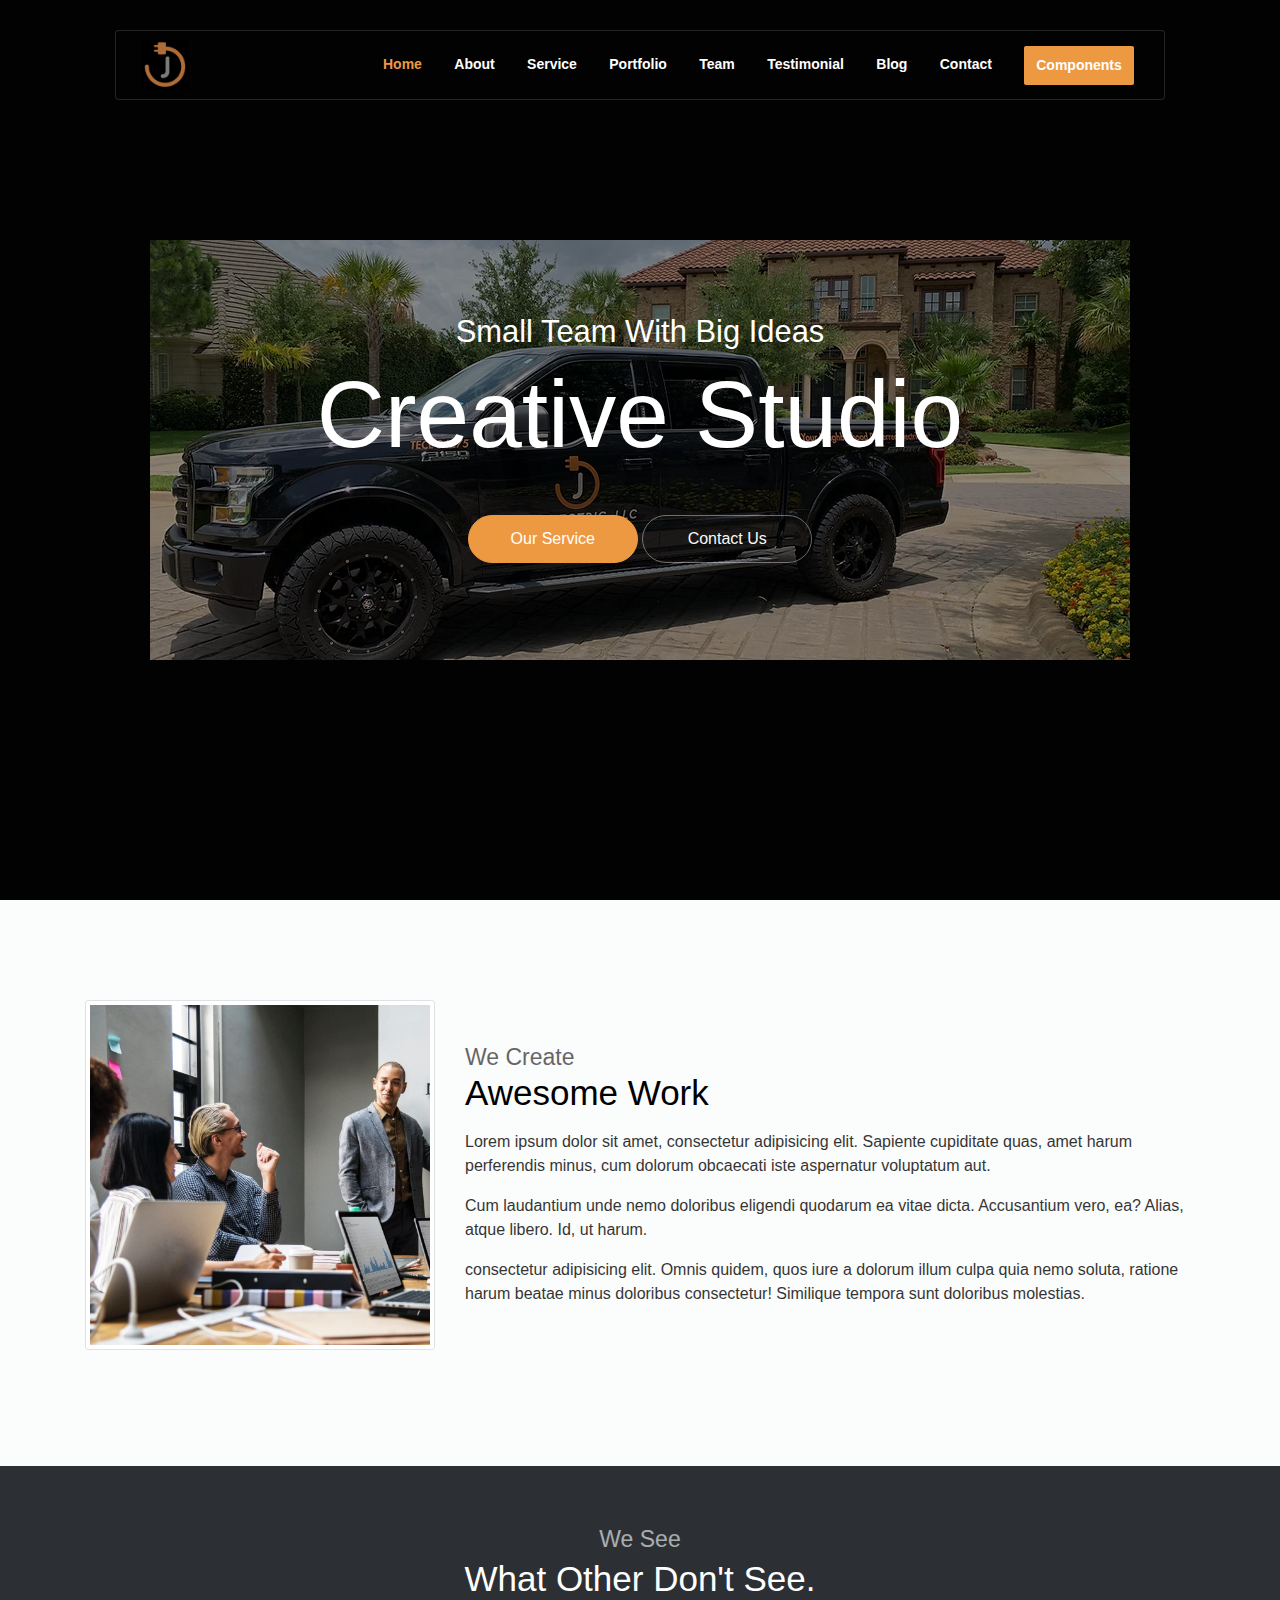
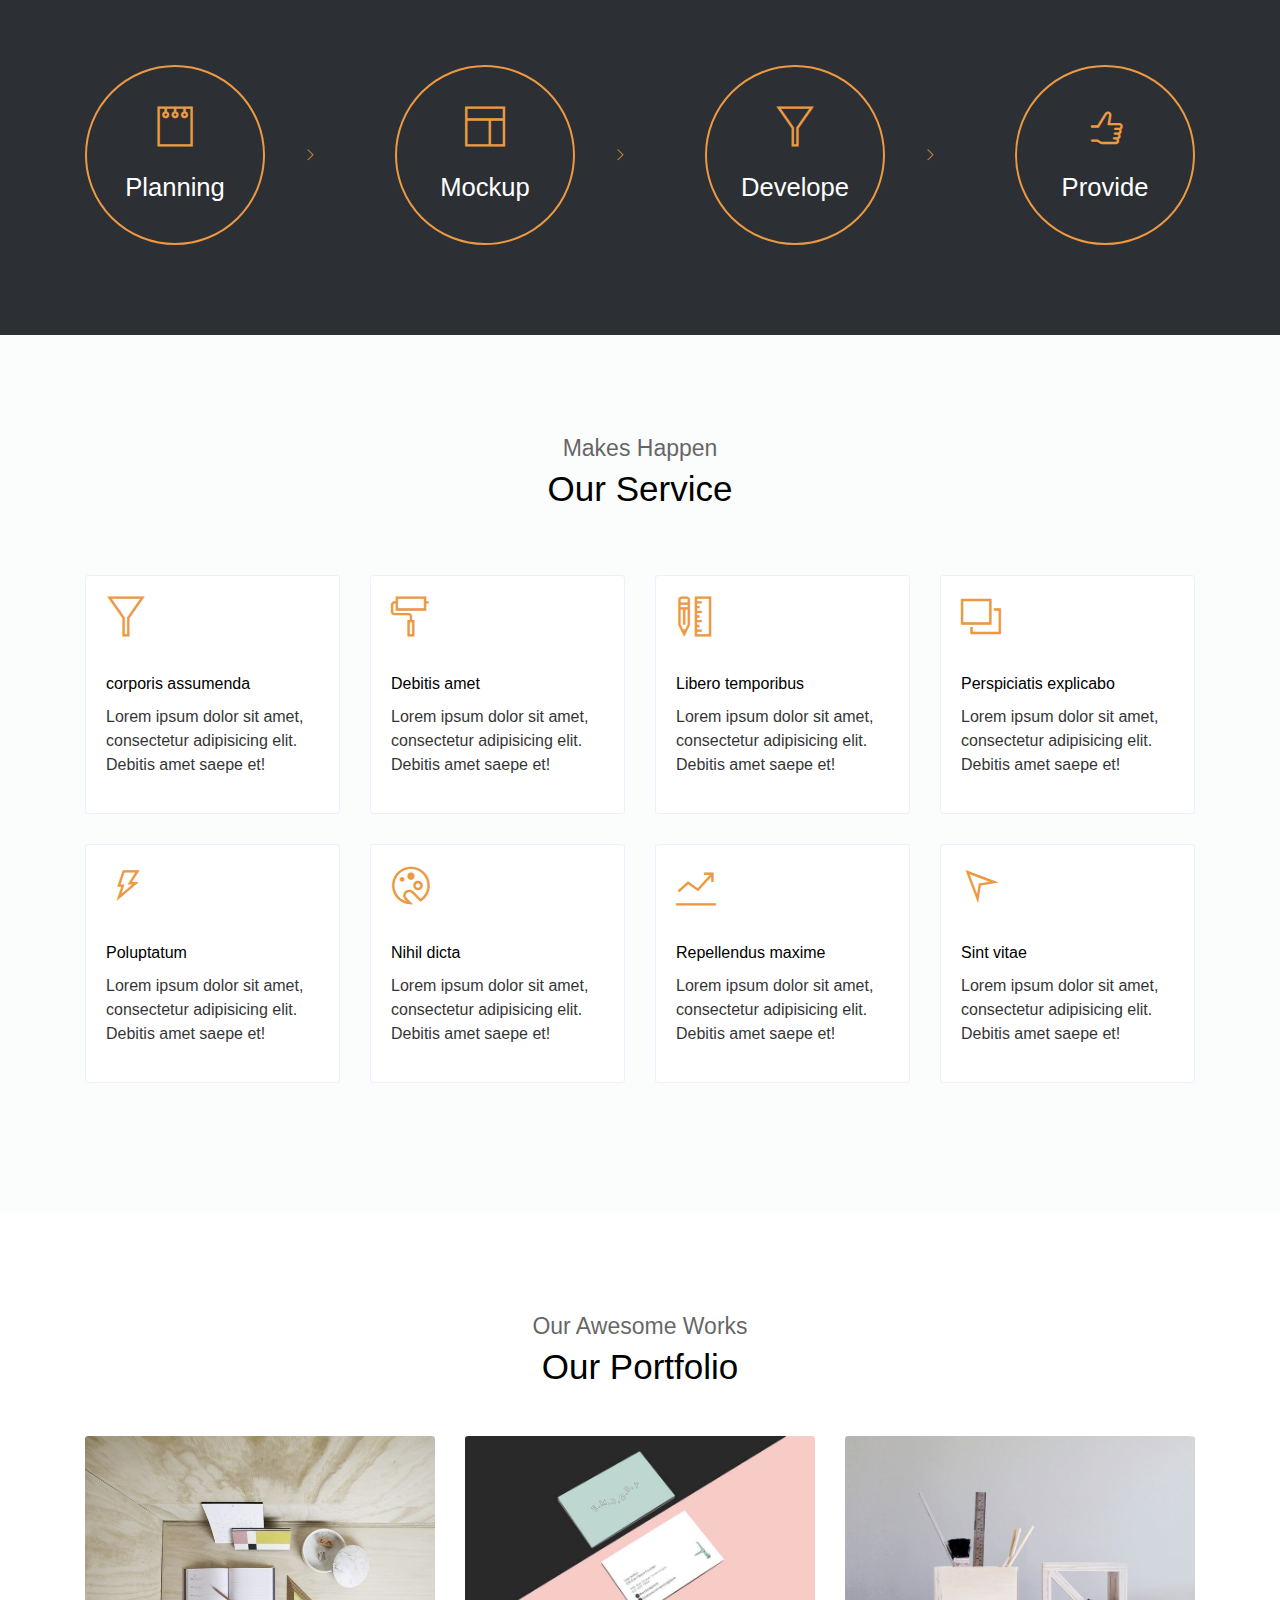
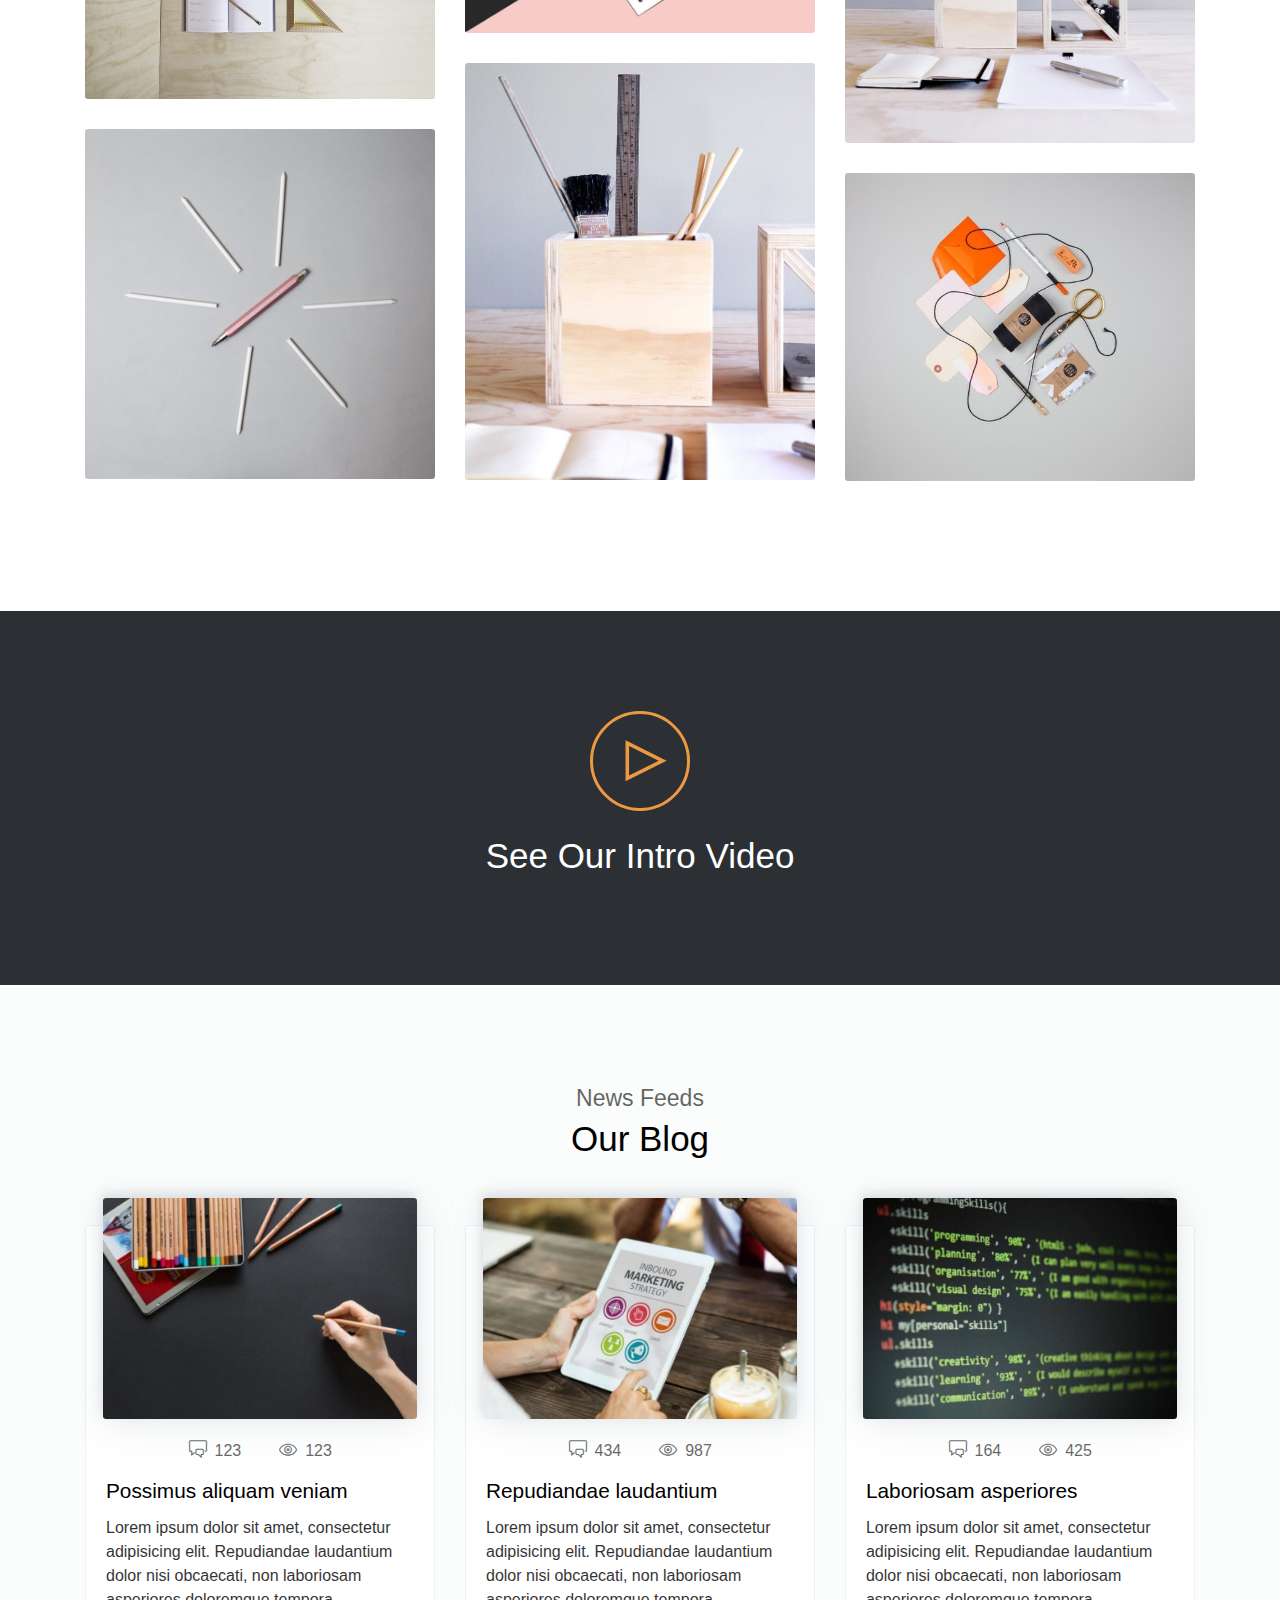
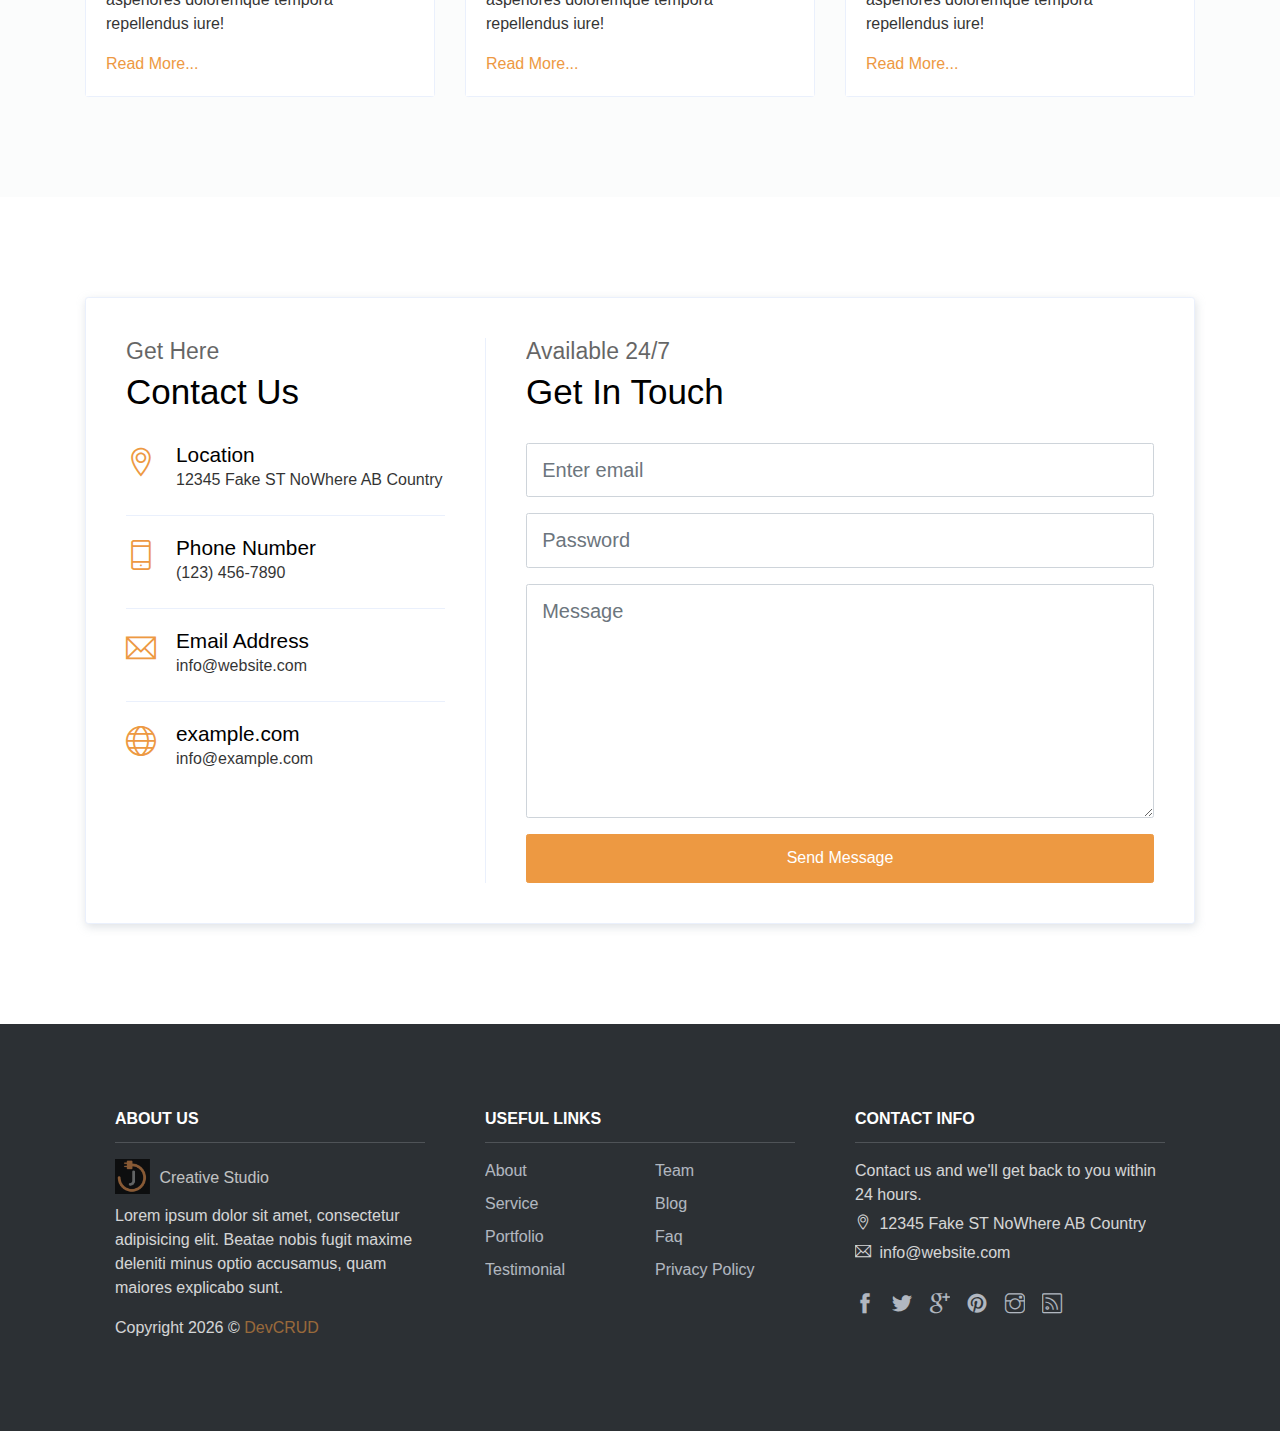
==== public_html/index.html @ 18267ead "firstdeploy" ====
<!DOCTYPE html>
<html lang="en">
<head>
    <link rel="icon" href="assets/imgs/J&J_logo.jpeg">
	<meta charset="utf-8">
    <meta name="viewport" content="width=device-width, initial-scale=1, shrink-to-fit=no">
    <meta name="description" content="Start your development with Creative Studio landing page.">
    <meta name="author" content="Devcrud">
    <title>J&J Electric LLC.</title>

    <!-- font icons -->
    <link rel="stylesheet" href="assets/vendors/themify-icons/css/themify-icons.css">

    <!-- Bootstrap + Creative Studio main styles -->
	<link rel="stylesheet" href="assets/css/creative-studio.css">

</head>
<body data-spy="scroll" data-target=".navbar" data-offset="40" id="home">
    
    <!-- Page Navigation -->
    <nav class="navbar custom-navbar navbar-expand-lg navbar-dark" data-spy="affix" data-offset-top="20">
        <div class="container">
            <a class="navbar-brand" href="#">
                <img src="assets/imgs/J&J_logo.jpeg" alt="Download free bootstrap 4 landing page, free boootstrap 4 templates, Download free bootstrap 4.1 landing page, free boootstrap 4.1.1 templates, Creative studio Landing page">
            </a>
            <button class="navbar-toggler" type="button" data-toggle="collapse" data-target="#navbarSupportedContent" aria-controls="navbarSupportedContent" aria-expanded="false" aria-label="Toggle navigation">
                <span></span>
            </button>

            <div class="collapse navbar-collapse" id="navbarSupportedContent">
                <ul class="navbar-nav ml-auto">
                    <li class="nav-item">
                        <a class="nav-link" href="#home">Home</a>
                    </li>
                    <li class="nav-item">
                        <a class="nav-link" href="#about">About</a>
                    </li>
                    <li class="nav-item">
                        <a class="nav-link" href="#service">Service</a>
                    </li>
                    <li class="nav-item">
                        <a class="nav-link" href="#portfolio">Portfolio</a>
                    </li>
                    <li class="nav-item">
                        <a class="nav-link" href="#team">Team</a>
                    </li>
                    <li class="nav-item">
                        <a class="nav-link" href="#testimonial">Testimonial</a>
                    </li>
                    <li class="nav-item">
                        <a class="nav-link" href="#blog">Blog</a>
                    </li>
                    <li class="nav-item">
                        <a class="nav-link" href="#contact">Contact</a>
                    </li>
                    <li class="nav-item">
                        <a class="nav-link btn btn-primary btn-sm ml-lg-3" href="components.html">Components</a>
                    </li>
                </ul>
            </div>
        </div>
    </nav>
    <!-- End Of Page Navigation -->

    <!-- Page Header -->
    <header class="header">
        <div class="overlay">
            <h6 class="subtitle">Small Team With Big Ideas</h6>
            <h1 class="title">Creative Studio</h1>
            <div class="buttons text-center">
                <a href="#service" class="btn btn-primary rounded w-lg btn-lg my-1">Our Service</a>
                <a href="#contact" class="btn btn-outline-light rounded w-lg btn-lg my-1">Contact Us</a>
            </div>              
        </div>      
    </header>
    <!-- End Of Page Header -->


    <!-- About Section -->
    <section id="about">
        <div class="container">
            <div class="row align-items-center">
                <div class="col-md-5 col-lg-4">
                    <img src="assets/imgs/about.jpg" alt="Download free bootstrap 4 landing page, free boootstrap 4 templates, Download free bootstrap 4.1 landing page, free boootstrap 4.1.1 templates, Creative studio Landing page" class="w-100 img-thumbnail mb-3">
                </div>
                <div class="col-md-7 col-lg-8">
                    <h6 class="section-subtitle mb-0">We Create</h6>
                    <h6 class="section-title mb-3">Awesome Work</h6>
                    <p>Lorem ipsum dolor sit amet, consectetur adipisicing elit. Sapiente cupiditate quas, amet harum perferendis minus, cum dolorum obcaecati iste aspernatur voluptatum aut.</p>
                    <p>Cum laudantium unde nemo doloribus eligendi quodarum ea vitae dicta. Accusantium vero, ea? Alias, atque libero. Id, ut harum. </p>
                    <p>consectetur adipisicing elit. Omnis quidem, quos iure a dolorum illum culpa quia nemo soluta, ratione harum beatae minus doloribus consectetur! Similique tempora sunt doloribus molestias.</p>
                </div>
            </div>
        </div>
    </section>
    <!-- End of About Section -->

    <!-- About Section with bg -->
    <section class="has-bg-img py-md">
        <div class="container text-center">
            <h6 class="section-subtitle">We See</h6>
            <h6 class="section-title mb-6">What Other Don't See.</h6>
            <div class="widget mb-4">
                <div class="widget-item">
                    <i class="ti-notepad"></i>
                    <h4>Planning</h4>
                </div>
                <div class="widget-item">
                    <i class="ti-layout"></i>
                    <h4>Mockup</h4>
                </div>
                <div class="widget-item">
                    <i class="ti-filter"></i>
                    <h4>Develope</h4>
                </div>
                <div class="widget-item">
                    <i class="ti-thumb-up"></i>
                    <h4>Provide</h4>
                </div>
            </div>
        </div>
    </section>
    <!-- End Of About Sectoin -->

    <!-- Service Section -->
    <section id="service">
        <div class="container">
            <h6 class="section-subtitle text-center">Makes Happen</h6>
            <h5 class="section-title text-center mb-6">Our Service</h5> 
            <div class="row">
                <div class="col-sm-4 col-md-3">
                    <div class="card mb-4">
                        <div class="card-body">
                            <h2 class="mb-4"><i class="ti-filter text-primary"></i></h2>
                            <h6 class="card-title">corporis assumenda</h6>
                            <p>Lorem ipsum dolor sit amet, consectetur adipisicing elit. Debitis amet saepe et!</p>
                        </div>
                    </div>
                </div>
                <div class="col-sm-4 col-md-3">
                    <div class="card mb-4">
                        <div class="card-body">
                            <h2 class="mb-4"><i class="ti-paint-roller text-primary"></i></h2>
                            <h6 class="card-title">Debitis amet</h6>
                            <p>Lorem ipsum dolor sit amet, consectetur adipisicing elit. Debitis amet saepe et!</p>
                        </div>
                    </div>
                </div>
                <div class="col-sm-4 col-md-3">
                    <div class="card mb-4">
                        <div class="card-body">
                            <h2 class="mb-4"><i class="ti-ruler-pencil text-primary"></i></h2>
                            <h6 class="card-title">Libero temporibus</h6>
                            <p>Lorem ipsum dolor sit amet, consectetur adipisicing elit. Debitis amet saepe et!</p>
                        </div>
                    </div>
                </div>
                <div class="col-sm-4 col-md-3">
                    <div class="card mb-4">
                        <div class="card-body">
                            <h2 class="mb-4"><i class="ti-layers text-primary"></i></h2>
                            <h6 class="card-title">Perspiciatis explicabo</h6>
                            <p>Lorem ipsum dolor sit amet, consectetur adipisicing elit. Debitis amet saepe et!</p>
                        </div>
                    </div>
                </div>
                <div class="col-sm-4 col-md-3">
                    <div class="card mb-4">
                        <div class="card-body">
                            <h2 class="mb-4"><i class="ti-bolt text-primary"></i></h2>
                            <h6 class="card-title">Poluptatum</h6>
                            <p>Lorem ipsum dolor sit amet, consectetur adipisicing elit. Debitis amet saepe et!</p>
                        </div>
                    </div>
                </div>
                <div class="col-sm-4 col-md-3">
                    <div class="card mb-4">
                        <div class="card-body">
                            <h2 class="mb-4"><i class="ti-palette text-primary"></i></h2>
                            <h6 class="card-title">Nihil dicta</h6>
                            <p>Lorem ipsum dolor sit amet, consectetur adipisicing elit. Debitis amet saepe et!</p>
                        </div>
                    </div>
                </div>
                <div class="col-sm-4 col-md-3">
                    <div class="card mb-4">
                        <div class="card-body">
                            <h2 class="mb-4"><i class="ti-stats-up text-primary"></i></h2>
                            <h6 class="card-title">Repellendus maxime</h6>
                            <p>Lorem ipsum dolor sit amet, consectetur adipisicing elit. Debitis amet saepe et!</p>
                        </div>
                    </div>
                </div>
                <div class="col-sm-4 col-md-3">
                    <div class="card mb-4">
                        <div class="card-body">
                            <h2 class="mb-4"><i class="ti-location-arrow text-primary"></i></h2>
                            <h6 class="card-title">Sint vitae</h6>
                            <p>Lorem ipsum dolor sit amet, consectetur adipisicing elit. Debitis amet saepe et!</p>
                        </div>
                    </div>
                </div>

            </div>  
        </div>
    </section>
    <!-- End of Service Section -->

    <!-- Portfolio section -->
    <section id="portfolio">
        <div class="container text-center">
            <h6 class="section-subtitle">Our Awesome Works</h6>
            <h6 class="section-title mb-5">Our Portfolio</h6>
            <div class="row">
                <div class="col-sm-4">
                    <div class="img-wrapper">
                        <img src="assets/imgs/folio-1.jpg" alt="Download free bootstrap 4 landing page, free boootstrap 4 templates, Download free bootstrap 4.1 landing page, free boootstrap 4.1.1 templates, Creative studio Landing page">
                        <div class="overlay">
                            <div class="overlay-infos">
                                <h5>Project Title</h5>
                                <a href="javascript:void(0)"><i class="ti-zoom-in"></i></a>
                                <a href="javascript:void(0)"><i class="ti-link"></i></a>
                            </div>  
                        </div>
                    </div>
                    <div class="img-wrapper">
                        <img src="assets/imgs/folio-2.jpg" alt="Download free bootstrap 4 landing page, free boootstrap 4 templates, Download free bootstrap 4.1 landing page, free boootstrap 4.1.1 templates, Creative studio Landing page">
                        <div class="overlay">
                            <div class="overlay-infos">
                                <h5>Project Title</h5>
                                <a href="javascript:void(0)"><i class="ti-zoom-in"></i></a>
                                <a href="javascript:void(0)"><i class="ti-link"></i></a>
                            </div>                              
                        </div>
                    </div>                  
                </div>
                <div class="col-sm-4">
                    <div class="img-wrapper">
                        <img src="assets/imgs/folio-3.jpg" alt="Download free bootstrap 4 landing page, free boootstrap 4 templates, Download free bootstrap 4.1 landing page, free boootstrap 4.1.1 templates, Creative studio Landing page">
                        <div class="overlay">
                            <div class="overlay-infos">
                                <h5>Project Title</h5>
                                <a href="javascript:void(0)"><i class="ti-zoom-in"></i></a>
                                <a href="javascript:void(0)"><i class="ti-link"></i></a>
                            </div>  
                        </div>
                    </div>
                    <div class="img-wrapper">
                        <img src="assets/imgs/folio-4.jpg" alt="Download free bootstrap 4 landing page, free boootstrap 4 templates, Download free bootstrap 4.1 landing page, free boootstrap 4.1.1 templates, Creative studio Landing page">
                        <div class="overlay">
                            <div class="overlay-infos">
                                <h5>Project Title</h5>
                                <a href="javascript:void(0)"><i class="ti-zoom-in"></i></a>
                                <a href="javascript:void(0)"><i class="ti-link"></i></a>
                            </div>                              
                        </div>
                    </div>                  
                </div>
                <div class="col-sm-4">
                    <div class="img-wrapper">
                        <img src="assets/imgs/folio-5.jpg" alt="Download free bootstrap 4 landing page, free boootstrap 4 templates, Download free bootstrap 4.1 landing page, free boootstrap 4.1.1 templates, Creative studio Landing page">
                        <div class="overlay">
                            <div class="overlay-infos">
                                <h5>Project Title</h5>
                                <a href="javascript:void(0)"><i class="ti-zoom-in"></i></a>
                                <a href="javascript:void(0)"><i class="ti-link"></i></a>
                            </div>  
                        </div>
                    </div>
                    <div class="img-wrapper">
                        <img src="assets/imgs/folio-6.jpg" alt="Download free bootstrap 4 landing page, free boootstrap 4 templates, Download free bootstrap 4.1 landing page, free boootstrap 4.1.1 templates, Creative studio Landing page">
                        <div class="overlay">
                            <div class="overlay-infos">
                                <h5>Project Title</h5>
                                <a href="javascript:void(0)"><i class="ti-zoom-in"></i></a>
                                <a href="javascript:void(0)"><i class="ti-link"></i></a>
                            </div>                              
                        </div>
                    </div>                  
                </div>
            </div>
        </div>
    </section>
    <!-- End of portfolio section -->

    <!-- Team Section 
    <section id="team">
        <div class="container">
            <h6 class="section-subtitle text-center">Meet With</h6>
            <h6 class="section-title mb-5 text-center">Our Angels</h6>
            <div class="row">
                <div class="col-sm-6 col-md-4">
                    <div class="card text-center mb-4">
                        <img class="card-img-top inset" src="assets/imgs/avatar.jpg">
                        <div class="card-body">
                            <h6 class="small text-primary font-weight-bold">FOUNDER</h6>
                            <h5 class="card-title">Matthew Davis</h5>
                            <p>Lorem ipsum dolor sit amet, consectetur adipisicing elit. Magni quos esse tenetur illo qui, nostrum.</p>
                            <div class="socials">
                                <a href="javascript:void(0)"><i class="ti-facebook"></i> </a>
                                <a href="javascript:void(0)"><i class="ti-github"></i></a>
                                <a href="javascript:void(0)"><i class="ti-dropbox"></i></a>
                                <a href="javascript:void(0)"><i class="ti-twitter"></i></a>
                            </div>
                        </div>
                    </div>
                </div>
                <div class="col-sm-6 col-md-4">
                    <div class="card text-center mb-4">
                        <img class="card-img-top inset" src="assets/imgs/avatar-1.jpg">
                        <div class="card-body">
                            <h6 class="small text-primary font-weight-bold">CEO</h6>
                            <h5 class="card-title">Barbara Ross</h5>
                            <p>Lorem ipsum dolor sit amet, consectetur adipisicing elit. Magni quos esse tenetur illo qui, nostrum.</p>
                            <div class="socials">
                                <a href="javascript:void(0)"><i class="ti-facebook"></i> </a>
                                <a href="javascript:void(0)"><i class="ti-github"></i></a>
                                <a href="javascript:void(0)"><i class="ti-dropbox"></i></a>
                                <a href="javascript:void(0)"><i class="ti-twitter"></i></a>
                            </div>
                        </div>
                    </div>
                </div>
                <div class="col-sm-6 col-md-4">
                    <div class="card text-center mb-4">
                        <img class="card-img-top inset" src="assets/imgs/avatar-2.jpg">
                        <div class="card-body">
                            <h6 class="small text-primary font-weight-bold">Designer</h6>
                            <h5 class="card-title">Karen Perry</h5>
                            <p>Lorem ipsum dolor sit amet, consectetur adipisicing elit. Magni quos esse tenetur illo qui, nostrum.</p>
                            <div class="socials">
                                <a href="javascript:void(0)"><i class="ti-facebook"></i> </a>
                                <a href="javascript:void(0)"><i class="ti-github"></i></a>
                                <a href="javascript:void(0)"><i class="ti-dropbox"></i></a>
                                <a href="javascript:void(0)"><i class="ti-twitter"></i></a>
                            </div>
                        </div>
                    </div>
                </div>
                <div class="col-sm-6 col-md-4">
                    <div class="card text-center mb-4">
                        <img class="card-img-top inset" src="assets/imgs/avatar-3.jpg">
                        <div class="card-body">
                            <h6 class="small text-primary font-weight-bold">App Designer</h6>
                            <h5 class="card-title">Ashley Diaz</h5>
                            <p>Lorem ipsum dolor sit amet, consectetur adipisicing elit. Magni quos esse tenetur illo qui, nostrum.</p>
                            <div class="socials">
                                <a href="javascript:void(0)"><i class="ti-facebook"></i> </a>
                                <a href="javascript:void(0)"><i class="ti-github"></i></a>
                                <a href="javascript:void(0)"><i class="ti-dropbox"></i></a>
                                <a href="javascript:void(0)"><i class="ti-twitter"></i></a>
                            </div>
                        </div>
                    </div>
                </div>
                <div class="col-sm-6 col-md-4">
                    <div class="card text-center mb-4">
                        <img class="card-img-top inset" src="assets/imgs/avatar-4.jpg">
                        <div class="card-body">
                            <h6 class="small text-primary font-weight-bold">Developer</h6>
                            <h5 class="card-title">Edward Harris</h5>
                            <p>Lorem ipsum dolor sit amet, consectetur adipisicing elit. Magni quos esse tenetur illo qui, nostrum.</p>
                            <div class="socials">
                                <a href="javascript:void(0)"><i class="ti-facebook"></i> </a>
                                <a href="javascript:void(0)"><i class="ti-github"></i></a>
                                <a href="javascript:void(0)"><i class="ti-dropbox"></i></a>
                                <a href="javascript:void(0)"><i class="ti-twitter"></i></a>
                            </div>
                        </div>
                    </div>
                </div>
                <div class="col-sm-6 col-md-4">
                    <div class="card text-center mb-4">
                        <img class="card-img-top inset" src="assets/imgs/avatar-5.jpg">
                        <div class="card-body">
                            <h6 class="small text-primary font-weight-bold">photographer</h6>
                            <h5 class="card-title">Brian Scott</h5>
                            <p>Lorem ipsum dolor sit amet, consectetur adipisicing elit. Magni quos esse tenetur illo qui, nostrum.</p>
                            <div class="socials">
                                <a href="javascript:void(0)"><i class="ti-facebook"></i> </a>
                                <a href="javascript:void(0)"><i class="ti-github"></i></a>
                                <a href="javascript:void(0)"><i class="ti-dropbox"></i></a>
                                <a href="javascript:void(0)"><i class="ti-twitter"></i></a>
                            </div>
                        </div>
                    </div>
                </div>

            </div>
        </div>
    </section>
     End of Team Sectoin -->

    

    <!-- Testimonial Section
    <section id="testimonial">
        <div class="container">
            <h6 class="section-subtitle text-center">Testimonial</h6>
            <h6 class="section-title text-center mb-6">What Our Clients Says</h6>
            <div class="row">
                <div class="col-md-6">
                    <div class="testimonial-wrapper">
                        <div class="img-holder">
                            <img src="assets/imgs/avatar-5.jpg" alt="Download free bootstrap 4 landing page, free boootstrap 4 templates, Download free bootstrap 4.1 landing page, free boootstrap 4.1.1 templates, Creative studio Landing page">                     
                        </div>
                        <div class="body">
                            <p class="subtitle">Lorem ipsum dolor sit amet, consectetur adipisicing elit. Eaque doloribus autem aperiam earum nostrum omnis blanditiis corporis perspiciatis adipisci nihil.</p>
                            <h6 class="title">Richard Reb</h6>
                        </div>
                    </div>
                </div>
                <div class="col-md-6">
                    <div class="testimonial-wrapper">
                        <div class="img-holder">
                            <img src="assets/imgs/avatar-6.jpg" alt="Download free bootstrap 4 landing page, free boootstrap 4 templates, Download free bootstrap 4.1 landing page, free boootstrap 4.1.1 templates, Creative studio Landing page">                     
                        </div>
                        <div class="body">
                            <p class="subtitle">Lorem ipsum dolor sit amet, consectetur adipisicing elit. Eaque doloribus autem aperiam earum nostrum omnis blanditiis corporis perspiciatis adipisci nihil.</p>
                            <h6 class="title">John Doe</h6>
                        </div>
                    </div>
                </div>
            </div>
        </div>
    </section>
    End of Testimonial Section -->

    <!-- Video Section -->
    <section class="has-bg-img py-lg">
        <div class="container text-center">

            <!-- Button trigger modal -->
            <button type="button" class="btn btn-outline-primary play-control" data-toggle="modal" data-target="#exampleModalCenter">
              <i class="ti-control-play" ></i>
            </button>
            <h6 class="section-title mt-4">See Our Intro Video</h6>

        </div>
    </section>
    <!-- End of Video Section -->

    <!-- Modal -->
    <div class="modal fade" id="exampleModalCenter" tabindex="-1" role="dialog" aria-labelledby="exampleModalCenterTitle" aria-hidden="true">
        <div class="modal-dialog modal-lg modal-dialog-centered" role="document">
            <div class="modal-content">
                <iframe width="100%" height="475" src="https://www.youtube.com/embed/TP4THzsAa3M" frameborder="0" allowfullscreen></iframe>
            </div>
        </div>
    </div>
    <!-- end of modal -->

    <!-- Blog Section -->
    <section id="blog">
        <div class="container">
            <h6 class="section-subtitle text-center">News Feeds</h6>
            <h6 class="section-title mb-6 text-center">Our Blog</h6>

            <div class="row">
                <div class="col-md-4">
                    <div class="card blog-post my-4 my-sm-5 my-md-0">
                        <img src="assets/imgs/blog-1.jpg" alt="Download free bootstrap 4 landing page, free boootstrap 4 templates, Download free bootstrap 4.1 landing page, free boootstrap 4.1.1 templates, Creative studio Landing page">
                        <div class="card-body">
                            <div class="details mb-3">
                                <a href="javascript:void(0)"><i class="ti-comments"></i> 123</a>
                                <a href="javascript:void(0)"><i class="ti-eye"></i> 123</a>
                            </div>
                            <h5 class="card-title">Possimus aliquam veniam</h5>
                            <p>Lorem ipsum dolor sit amet, consectetur adipisicing elit. Repudiandae laudantium dolor nisi obcaecati, non laboriosam asperiores doloremque tempora repellendus iure!</p>
                            <a href="javascript:void(0)" class="d-block mt-3">Read More...</a>
                        </div>
                    </div>
                </div>
                <div class="col-md-4">
                    <div class="card blog-post my-4 my-sm-5 my-md-0">
                        <img src="assets/imgs/blog-2.jpg" alt="Download free bootstrap 4 landing page, free boootstrap 4 templates, Download free bootstrap 4.1 landing page, free boootstrap 4.1.1 templates, Creative studio Landing page">
                        <div class="card-body">
                            <div class="details mb-3">
                                <a href="javascript:void(0)"><i class="ti-comments"></i> 434</a>
                                <a href="javascript:void(0)"><i class="ti-eye"></i> 987</a>
                            </div>
                            <h5 class="card-title">Repudiandae laudantium</h5>
                            <p>Lorem ipsum dolor sit amet, consectetur adipisicing elit. Repudiandae laudantium dolor nisi obcaecati, non laboriosam asperiores doloremque tempora repellendus iure!</p>
                            <a href="javascript:void(0)" class="d-block mt-3">Read More...</a>
                        </div>
                    </div>
                </div>
                <div class="col-md-4">
                    <div class="card blog-post my-4 my-sm-5 my-md-0">
                        <img src="assets/imgs/blog-3.jpg" alt="Download free bootstrap 4 landing page, free boootstrap 4 templates, Download free bootstrap 4.1 landing page, free boootstrap 4.1.1 templates, Creative studio Landing page">
                        <div class="card-body">
                            <div class="details mb-3">
                                <a href="javascript:void(0)"><i class="ti-comments"></i> 164</a>
                                <a href="javascript:void(0)"><i class="ti-eye"></i> 425</a>
                            </div>
                            <h5 class="card-title">Laboriosam asperiores</h5>
                            <p>Lorem ipsum dolor sit amet, consectetur adipisicing elit. Repudiandae laudantium dolor nisi obcaecati, non laboriosam asperiores doloremque tempora repellendus iure!</p>
                            <a href="javascript:void(0)" class="d-block mt-3">Read More...</a>
                        </div>
                    </div>
                </div>
            </div>
        </div>
    </section>
    <!-- End of Blog Section -->

    <!-- Contact Section -->
    <section id="contact">
        <div class="container">
            <div class="contact-card">
                <div class="infos">
                    <h6 class="section-subtitle">Get Here</h6>
                    <h6 class="section-title mb-4">Contact Us</h6>

                    <div class="item">
                        <i class="ti-location-pin"></i>
                        <div class="">
                            <h5>Location</h5>
                            <p> 12345 Fake ST NoWhere AB Country</p>
                        </div>                          
                    </div>
                    <div class="item">
                        <i class="ti-mobile"></i>
                        <div>
                            <h5>Phone Number</h5>
                            <p>(123) 456-7890</p>
                        </div>                          
                    </div>
                    <div class="item">
                        <i class="ti-email"></i>
                        <div class="mb-0">
                            <h5>Email Address</h5>
                            <p>info@website.com</p>
                        </div>
                    </div>
                    <div class="item">
                        <i class="ti-world"></i>
                        <div class="mb-0">
                            <h5>example.com</h5>
                            <p>info@example.com</p>
                        </div>
                    </div>
                </div>
                <div class="form">
                    <h6 class="section-subtitle">Available 24/7</h6>
                    <h6 class="section-title mb-4">Get In Touch</h6>
                    <form>
                        <div class="form-group">
                            <input type="email" class="form-control form-control-lg" id="exampleInputEmail1" aria-describedby="emailHelp" placeholder="Enter email" required>
                        </div>
                        <div class="form-group">
                            <input type="password" class="form-control form-control-lg" id="exampleInputPassword1" placeholder="Password" required>
                        </div>
                        <div class="form-group">
                            <textarea name="contact-message" id="" cols="30" rows="7" class="form-control form-control-lg" placeholder="Message"></textarea>
                        </div>
                        <button type="submit" class="btn btn-primary btn-block btn-lg mt-3">Send Message</button>
                    </form>
                </div>
            </div>
        </div>
    </section>
    <!-- Contact Section -->

    <section class="has-bg-img py-0">
        <div class="container">
            <div class="footer">
                <div class="footer-lists">
                    <ul class="list">
                        <li class="list-head">
                            <h6 class="font-weight-bold">ABOUT US</h6>
                        </li>
                        <li class="list-body">
                            <a href="#" class="logo">
                                <img src="assets/imgs/J&J_logo.jpeg" alt="Download free bootstrap 4 landing page, free boootstrap 4 templates, Download free bootstrap 4.1 landing page, free boootstrap 4.1.1 templates, Creative studio Landing page">
                                <h6>Creative Studio</h6>
                            </a>
                            <p>Lorem ipsum dolor sit amet, consectetur adipisicing elit. Beatae nobis fugit maxime deleniti minus optio accusamus, quam maiores explicabo sunt.</p> 
                            <p class="mt-3">
                                Copyright <script>document.write(new Date().getFullYear())</script> &copy; <a class="d-inline text-primary" href="http://www.devcrud.com">DevCRUD</a>
                            </p>                   
                        </li>
                    </ul>
                    <ul class="list">
                        <li class="list-head">
                            <h6 class="font-weight-bold">USEFUL LINKS</h6>
                        </li>
                        <li class="list-body">
                            <div class="row">
                                <div class="col">
                                    <a href="#about">About</a>
                                    <a href="#service">Service</a>
                                    <a href="#portfolio">Portfolio</a>
                                    <a href="#testmonail">Testimonial</a>
                                </div>
                                <div class="col">
                                    <a href="#team">Team</a>
                                    <a href="#blog">Blog</a>
                                    <a href="#">Faq</a>
                                    <a href="#">Privacy Policy</a>                  
                                </div>
                            </div>
                        </li>
                    </ul>
                    <ul class="list">
                        <li class="list-head">
                            <h6 class="font-weight-bold">CONTACT INFO</h6>
                        </li>
                        <li class="list-body">
                            <p>Contact us and we'll get back to you within 24 hours.</p>
                            <p><i class="ti-location-pin"></i> 12345 Fake ST NoWhere AB Country</p>
                            <p><i class="ti-email"></i>  info@website.com</p>
                            <div class="social-links">
                                <a href="javascript:void(0)" class="link"><i class="ti-facebook"></i></a>
                                <a href="javascript:void(0)" class="link"><i class="ti-twitter-alt"></i></a>
                                <a href="javascript:void(0)" class="link"><i class="ti-google"></i></a>
                                <a href="javascript:void(0)" class="link"><i class="ti-pinterest-alt"></i></a>
                                <a href="javascript:void(0)" class="link"><i class="ti-instagram"></i></a>
                                <a href="javascript:void(0)" class="link"><i class="ti-rss"></i></a>
                            </div>
                        </li>
                    </ul>
                </div>
            </div>    
        </div>
    </section>

    <!-- core  -->
    <script src="assets/vendors/jquery/jquery-3.4.1.js"></script>
    <script src="assets/vendors/bootstrap/bootstrap.bundle.js"></script>

    <!-- bootstrap affix -->
    <script src="assets/vendors/bootstrap/bootstrap.affix.js"></script>

    <!-- Creative Studio js -->
    <script src="assets/js/creative-studio.js"></script>

</body>
</html>
---- public_html/assets/vendors/themify-icons/css/themify-icons.css ----
@font-face {
	font-family: 'themify';
	src:url("../fonts/themify.eot?-fvbane");
	src:url("../fonts/themify.eot?#iefix-fvbane") format("embedded-opentype"),
		url("../fonts/themify.woff?-fvbane") format("woff"),
		url("../fonts/themify.ttf?-fvbane") format("truetype"),
		url("../fonts/themify.svg?-fvbane#themify") format("svg");
	font-weight: normal;
	font-style: normal;
}

[class^="ti-"], [class*=" ti-"] {
	font-family: 'themify';
	speak: none;
	font-style: normal;
	font-weight: normal;
	font-variant: normal;
	text-transform: none;
	line-height: 1;

	/* Better Font Rendering =========== */
	-webkit-font-smoothing: antialiased;
	-moz-osx-font-smoothing: grayscale;
}

.ti-wand:before {
	content: "\e600";
}
.ti-volume:before {
	content: "\e601";
}
.ti-user:before {
	content: "\e602";
}
.ti-unlock:before {
	content: "\e603";
}
.ti-unlink:before {
	content: "\e604";
}
.ti-trash:before {
	content: "\e605";
}
.ti-thought:before {
	content: "\e606";
}
.ti-target:before {
	content: "\e607";
}
.ti-tag:before {
	content: "\e608";
}
.ti-tablet:before {
	content: "\e609";
}
.ti-star:before {
	content: "\e60a";
}
.ti-spray:before {
	content: "\e60b";
}
.ti-signal:before {
	content: "\e60c";
}
.ti-shopping-cart:before {
	content: "\e60d";
}
.ti-shopping-cart-full:before {
	content: "\e60e";
}
.ti-settings:before {
	content: "\e60f";
}
.ti-search:before {
	content: "\e610";
}
.ti-zoom-in:before {
	content: "\e611";
}
.ti-zoom-out:before {
	content: "\e612";
}
.ti-cut:before {
	content: "\e613";
}
.ti-ruler:before {
	content: "\e614";
}
.ti-ruler-pencil:before {
	content: "\e615";
}
.ti-ruler-alt:before {
	content: "\e616";
}
.ti-bookmark:before {
	content: "\e617";
}
.ti-bookmark-alt:before {
	content: "\e618";
}
.ti-reload:before {
	content: "\e619";
}
.ti-plus:before {
	content: "\e61a";
}
.ti-pin:before {
	content: "\e61b";
}
.ti-pencil:before {
	content: "\e61c";
}
.ti-pencil-alt:before {
	content: "\e61d";
}
.ti-paint-roller:before {
	content: "\e61e";
}
.ti-paint-bucket:before {
	content: "\e61f";
}
.ti-na:before {
	content: "\e620";
}
.ti-mobile:before {
	content: "\e621";
}
.ti-minus:before {
	content: "\e622";
}
.ti-medall:before {
	content: "\e623";
}
.ti-medall-alt:before {
	content: "\e624";
}
.ti-marker:before {
	content: "\e625";
}
.ti-marker-alt:before {
	content: "\e626";
}
.ti-arrow-up:before {
	content: "\e627";
}
.ti-arrow-right:before {
	content: "\e628";
}
.ti-arrow-left:before {
	content: "\e629";
}
.ti-arrow-down:before {
	content: "\e62a";
}
.ti-lock:before {
	content: "\e62b";
}
.ti-location-arrow:before {
	content: "\e62c";
}
.ti-link:before {
	content: "\e62d";
}
.ti-layout:before {
	content: "\e62e";
}
.ti-layers:before {
	content: "\e62f";
}
.ti-layers-alt:before {
	content: "\e630";
}
.ti-key:before {
	content: "\e631";
}
.ti-import:before {
	content: "\e632";
}
.ti-image:before {
	content: "\e633";
}
.ti-heart:before {
	content: "\e634";
}
.ti-heart-broken:before {
	content: "\e635";
}
.ti-hand-stop:before {
	content: "\e636";
}
.ti-hand-open:before {
	content: "\e637";
}
.ti-hand-drag:before {
	content: "\e638";
}
.ti-folder:before {
	content: "\e639";
}
.ti-flag:before {
	content: "\e63a";
}
.ti-flag-alt:before {
	content: "\e63b";
}
.ti-flag-alt-2:before {
	content: "\e63c";
}
.ti-eye:before {
	content: "\e63d";
}
.ti-export:before {
	content: "\e63e";
}
.ti-exchange-vertical:before {
	content: "\e63f";
}
.ti-desktop:before {
	content: "\e640";
}
.ti-cup:before {
	content: "\e641";
}
.ti-crown:before {
	content: "\e642";
}
.ti-comments:before {
	content: "\e643";
}
.ti-comment:before {
	content: "\e644";
}
.ti-comment-alt:before {
	content: "\e645";
}
.ti-close:before {
	content: "\e646";
}
.ti-clip:before {
	content: "\e647";
}
.ti-angle-up:before {
	content: "\e648";
}
.ti-angle-right:before {
	content: "\e649";
}
.ti-angle-left:before {
	content: "\e64a";
}
.ti-angle-down:before {
	content: "\e64b";
}
.ti-check:before {
	content: "\e64c";
}
.ti-check-box:before {
	content: "\e64d";
}
.ti-camera:before {
	content: "\e64e";
}
.ti-announcement:before {
	content: "\e64f";
}
.ti-brush:before {
	content: "\e650";
}
.ti-briefcase:before {
	content: "\e651";
}
.ti-bolt:before {
	content: "\e652";
}
.ti-bolt-alt:before {
	content: "\e653";
}
.ti-blackboard:before {
	content: "\e654";
}
.ti-bag:before {
	content: "\e655";
}
.ti-move:before {
	content: "\e656";
}
.ti-arrows-vertical:before {
	content: "\e657";
}
.ti-arrows-horizontal:before {
	content: "\e658";
}
.ti-fullscreen:before {
	content: "\e659";
}
.ti-arrow-top-right:before {
	content: "\e65a";
}
.ti-arrow-top-left:before {
	content: "\e65b";
}
.ti-arrow-circle-up:before {
	content: "\e65c";
}
.ti-arrow-circle-right:before {
	content: "\e65d";
}
.ti-arrow-circle-left:before {
	content: "\e65e";
}
.ti-arrow-circle-down:before {
	content: "\e65f";
}
.ti-angle-double-up:before {
	content: "\e660";
}
.ti-angle-double-right:before {
	content: "\e661";
}
.ti-angle-double-left:before {
	content: "\e662";
}
.ti-angle-double-down:before {
	content: "\e663";
}
.ti-zip:before {
	content: "\e664";
}
.ti-world:before {
	content: "\e665";
}
.ti-wheelchair:before {
	content: "\e666";
}
.ti-view-list:before {
	content: "\e667";
}
.ti-view-list-alt:before {
	content: "\e668";
}
.ti-view-grid:before {
	content: "\e669";
}
.ti-uppercase:before {
	content: "\e66a";
}
.ti-upload:before {
	content: "\e66b";
}
.ti-underline:before {
	content: "\e66c";
}
.ti-truck:before {
	content: "\e66d";
}
.ti-timer:before {
	content: "\e66e";
}
.ti-ticket:before {
	content: "\e66f";
}
.ti-thumb-up:before {
	content: "\e670";
}
.ti-thumb-down:before {
	content: "\e671";
}
.ti-text:before {
	content: "\e672";
}
.ti-stats-up:before {
	content: "\e673";
}
.ti-stats-down:before {
	content: "\e674";
}
.ti-split-v:before {
	content: "\e675";
}
.ti-split-h:before {
	content: "\e676";
}
.ti-smallcap:before {
	content: "\e677";
}
.ti-shine:before {
	content: "\e678";
}
.ti-shift-right:before {
	content: "\e679";
}
.ti-shift-left:before {
	content: "\e67a";
}
.ti-shield:before {
	content: "\e67b";
}
.ti-notepad:before {
	content: "\e67c";
}
.ti-server:before {
	content: "\e67d";
}
.ti-quote-right:before {
	content: "\e67e";
}
.ti-quote-left:before {
	content: "\e67f";
}
.ti-pulse:before {
	content: "\e680";
}
.ti-printer:before {
	content: "\e681";
}
.ti-power-off:before {
	content: "\e682";
}
.ti-plug:before {
	content: "\e683";
}
.ti-pie-chart:before {
	content: "\e684";
}
.ti-paragraph:before {
	content: "\e685";
}
.ti-panel:before {
	content: "\e686";
}
.ti-package:before {
	content: "\e687";
}
.ti-music:before {
	content: "\e688";
}
.ti-music-alt:before {
	content: "\e689";
}
.ti-mouse:before {
	content: "\e68a";
}
.ti-mouse-alt:before {
	content: "\e68b";
}
.ti-money:before {
	content: "\e68c";
}
.ti-microphone:before {
	content: "\e68d";
}
.ti-menu:before {
	content: "\e68e";
}
.ti-menu-alt:before {
	content: "\e68f";
}
.ti-map:before {
	content: "\e690";
}
.ti-map-alt:before {
	content: "\e691";
}
.ti-loop:before {
	content: "\e692";
}
.ti-location-pin:before {
	content: "\e693";
}
.ti-list:before {
	content: "\e694";
}
.ti-light-bulb:before {
	content: "\e695";
}
.ti-Italic:before {
	content: "\e696";
}
.ti-info:before {
	content: "\e697";
}
.ti-infinite:before {
	content: "\e698";
}
.ti-id-badge:before {
	content: "\e699";
}
.ti-hummer:before {
	content: "\e69a";
}
.ti-home:before {
	content: "\e69b";
}
.ti-help:before {
	content: "\e69c";
}
.ti-headphone:before {
	content: "\e69d";
}
.ti-harddrives:before {
	content: "\e69e";
}
.ti-harddrive:before {
	content: "\e69f";
}
.ti-gift:before {
	content: "\e6a0";
}
.ti-game:before {
	content: "\e6a1";
}
.ti-filter:before {
	content: "\e6a2";
}
.ti-files:before {
	content: "\e6a3";
}
.ti-file:before {
	content: "\e6a4";
}
.ti-eraser:before {
	content: "\e6a5";
}
.ti-envelope:before {
	content: "\e6a6";
}
.ti-download:before {
	content: "\e6a7";
}
.ti-direction:before {
	content: "\e6a8";
}
.ti-direction-alt:before {
	content: "\e6a9";
}
.ti-dashboard:before {
	content: "\e6aa";
}
.ti-control-stop:before {
	content: "\e6ab";
}
.ti-control-shuffle:before {
	content: "\e6ac";
}
.ti-control-play:before {
	content: "\e6ad";
}
.ti-control-pause:before {
	content: "\e6ae";
}
.ti-control-forward:before {
	content: "\e6af";
}
.ti-control-backward:before {
	content: "\e6b0";
}
.ti-cloud:before {
	content: "\e6b1";
}
.ti-cloud-up:before {
	content: "\e6b2";
}
.ti-cloud-down:before {
	content: "\e6b3";
}
.ti-clipboard:before {
	content: "\e6b4";
}
.ti-car:before {
	content: "\e6b5";
}
.ti-calendar:before {
	content: "\e6b6";
}
.ti-book:before {
	content: "\e6b7";
}
.ti-bell:before {
	content: "\e6b8";
}
.ti-basketball:before {
	content: "\e6b9";
}
.ti-bar-chart:before {
	content: "\e6ba";
}
.ti-bar-chart-alt:before {
	content: "\e6bb";
}
.ti-back-right:before {
	content: "\e6bc";
}
.ti-back-left:before {
	content: "\e6bd";
}
.ti-arrows-corner:before {
	content: "\e6be";
}
.ti-archive:before {
	content: "\e6bf";
}
.ti-anchor:before {
	content: "\e6c0";
}
.ti-align-right:before {
	content: "\e6c1";
}
.ti-align-left:before {
	content: "\e6c2";
}
.ti-align-justify:before {
	content: "\e6c3";
}
.ti-align-center:before {
	content: "\e6c4";
}
.ti-alert:before {
	content: "\e6c5";
}
.ti-alarm-clock:before {
	content: "\e6c6";
}
.ti-agenda:before {
	content: "\e6c7";
}
.ti-write:before {
	content: "\e6c8";
}
.ti-window:before {
	content: "\e6c9";
}
.ti-widgetized:before {
	content: "\e6ca";
}
.ti-widget:before {
	content: "\e6cb";
}
.ti-widget-alt:before {
	content: "\e6cc";
}
.ti-wallet:before {
	content: "\e6cd";
}
.ti-video-clapper:before {
	content: "\e6ce";
}
.ti-video-camera:before {
	content: "\e6cf";
}
.ti-vector:before {
	content: "\e6d0";
}
.ti-themify-logo:before {
	content: "\e6d1";
}
.ti-themify-favicon:before {
	content: "\e6d2";
}
.ti-themify-favicon-alt:before {
	content: "\e6d3";
}
.ti-support:before {
	content: "\e6d4";
}
.ti-stamp:before {
	content: "\e6d5";
}
.ti-split-v-alt:before {
	content: "\e6d6";
}
.ti-slice:before {
	content: "\e6d7";
}
.ti-shortcode:before {
	content: "\e6d8";
}
.ti-shift-right-alt:before {
	content: "\e6d9";
}
.ti-shift-left-alt:before {
	content: "\e6da";
}
.ti-ruler-alt-2:before {
	content: "\e6db";
}
.ti-receipt:before {
	content: "\e6dc";
}
.ti-pin2:before {
	content: "\e6dd";
}
.ti-pin-alt:before {
	content: "\e6de";
}
.ti-pencil-alt2:before {
	content: "\e6df";
}
.ti-palette:before {
	content: "\e6e0";
}
.ti-more:before {
	content: "\e6e1";
}
.ti-more-alt:before {
	content: "\e6e2";
}
.ti-microphone-alt:before {
	content: "\e6e3";
}
.ti-magnet:before {
	content: "\e6e4";
}
.ti-line-double:before {
	content: "\e6e5";
}
.ti-line-dotted:before {
	content: "\e6e6";
}
.ti-line-dashed:before {
	content: "\e6e7";
}
.ti-layout-width-full:before {
	content: "\e6e8";
}
.ti-layout-width-default:before {
	content: "\e6e9";
}
.ti-layout-width-default-alt:before {
	content: "\e6ea";
}
.ti-layout-tab:before {
	content: "\e6eb";
}
.ti-layout-tab-window:before {
	content: "\e6ec";
}
.ti-layout-tab-v:before {
	content: "\e6ed";
}
.ti-layout-tab-min:before {
	content: "\e6ee";
}
.ti-layout-slider:before {
	content: "\e6ef";
}
.ti-layout-slider-alt:before {
	content: "\e6f0";
}
.ti-layout-sidebar-right:before {
	content: "\e6f1";
}
.ti-layout-sidebar-none:before {
	content: "\e6f2";
}
.ti-layout-sidebar-left:before {
	content: "\e6f3";
}
.ti-layout-placeholder:before {
	content: "\e6f4";
}
.ti-layout-menu:before {
	content: "\e6f5";
}
.ti-layout-menu-v:before {
	content: "\e6f6";
}
.ti-layout-menu-separated:before {
	content: "\e6f7";
}
.ti-layout-menu-full:before {
	content: "\e6f8";
}
.ti-layout-media-right-alt:before {
	content: "\e6f9";
}
.ti-layout-media-right:before {
	content: "\e6fa";
}
.ti-layout-media-overlay:before {
	content: "\e6fb";
}
.ti-layout-media-overlay-alt:before {
	content: "\e6fc";
}
.ti-layout-media-overlay-alt-2:before {
	content: "\e6fd";
}
.ti-layout-media-left-alt:before {
	content: "\e6fe";
}
.ti-layout-media-left:before {
	content: "\e6ff";
}
.ti-layout-media-center-alt:before {
	content: "\e700";
}
.ti-layout-media-center:before {
	content: "\e701";
}
.ti-layout-list-thumb:before {
	content: "\e702";
}
.ti-layout-list-thumb-alt:before {
	content: "\e703";
}
.ti-layout-list-post:before {
	content: "\e704";
}
.ti-layout-list-large-image:before {
	content: "\e705";
}
.ti-layout-line-solid:before {
	content: "\e706";
}
.ti-layout-grid4:before {
	content: "\e707";
}
.ti-layout-grid3:before {
	content: "\e708";
}
.ti-layout-grid2:before {
	content: "\e709";
}
.ti-layout-grid2-thumb:before {
	content: "\e70a";
}
.ti-layout-cta-right:before {
	content: "\e70b";
}
.ti-layout-cta-left:before {
	content: "\e70c";
}
.ti-layout-cta-center:before {
	content: "\e70d";
}
.ti-layout-cta-btn-right:before {
	content: "\e70e";
}
.ti-layout-cta-btn-left:before {
	content: "\e70f";
}
.ti-layout-column4:before {
	content: "\e710";
}
.ti-layout-column3:before {
	content: "\e711";
}
.ti-layout-column2:before {
	content: "\e712";
}
.ti-layout-accordion-separated:before {
	content: "\e713";
}
.ti-layout-accordion-merged:before {
	content: "\e714";
}
.ti-layout-accordion-list:before {
	content: "\e715";
}
.ti-ink-pen:before {
	content: "\e716";
}
.ti-info-alt:before {
	content: "\e717";
}
.ti-help-alt:before {
	content: "\e718";
}
.ti-headphone-alt:before {
	content: "\e719";
}
.ti-hand-point-up:before {
	content: "\e71a";
}
.ti-hand-point-right:before {
	content: "\e71b";
}
.ti-hand-point-left:before {
	content: "\e71c";
}
.ti-hand-point-down:before {
	content: "\e71d";
}
.ti-gallery:before {
	content: "\e71e";
}
.ti-face-smile:before {
	content: "\e71f";
}
.ti-face-sad:before {
	content: "\e720";
}
.ti-credit-card:before {
	content: "\e721";
}
.ti-control-skip-forward:before {
	content: "\e722";
}
.ti-control-skip-backward:before {
	content: "\e723";
}
.ti-control-record:before {
	content: "\e724";
}
.ti-control-eject:before {
	content: "\e725";
}
.ti-comments-smiley:before {
	content: "\e726";
}
.ti-brush-alt:before {
	content: "\e727";
}
.ti-youtube:before {
	content: "\e728";
}
.ti-vimeo:before {
	content: "\e729";
}
.ti-twitter:before {
	content: "\e72a";
}
.ti-time:before {
	content: "\e72b";
}
.ti-tumblr:before {
	content: "\e72c";
}
.ti-skype:before {
	content: "\e72d";
}
.ti-share:before {
	content: "\e72e";
}
.ti-share-alt:before {
	content: "\e72f";
}
.ti-rocket:before {
	content: "\e730";
}
.ti-pinterest:before {
	content: "\e731";
}
.ti-new-window:before {
	content: "\e732";
}
.ti-microsoft:before {
	content: "\e733";
}
.ti-list-ol:before {
	content: "\e734";
}
.ti-linkedin:before {
	content: "\e735";
}
.ti-layout-sidebar-2:before {
	content: "\e736";
}
.ti-layout-grid4-alt:before {
	content: "\e737";
}
.ti-layout-grid3-alt:before {
	content: "\e738";
}
.ti-layout-grid2-alt:before {
	content: "\e739";
}
.ti-layout-column4-alt:before {
	content: "\e73a";
}
.ti-layout-column3-alt:before {
	content: "\e73b";
}
.ti-layout-column2-alt:before {
	content: "\e73c";
}
.ti-instagram:before {
	content: "\e73d";
}
.ti-google:before {
	content: "\e73e";
}
.ti-github:before {
	content: "\e73f";
}
.ti-flickr:before {
	content: "\e740";
}
.ti-facebook:before {
	content: "\e741";
}
.ti-dropbox:before {
	content: "\e742";
}
.ti-dribbble:before {
	content: "\e743";
}
.ti-apple:before {
	content: "\e744";
}
.ti-android:before {
	content: "\e745";
}
.ti-save:before {
	content: "\e746";
}
.ti-save-alt:before {
	content: "\e747";
}
.ti-yahoo:before {
	content: "\e748";
}
.ti-wordpress:before {
	content: "\e749";
}
.ti-vimeo-alt:before {
	content: "\e74a";
}
.ti-twitter-alt:before {
	content: "\e74b";
}
.ti-tumblr-alt:before {
	content: "\e74c";
}
.ti-trello:before {
	content: "\e74d";
}
.ti-stack-overflow:before {
	content: "\e74e";
}
.ti-soundcloud:before {
	content: "\e74f";
}
.ti-sharethis:before {
	content: "\e750";
}
.ti-sharethis-alt:before {
	content: "\e751";
}
.ti-reddit:before {
	content: "\e752";
}
.ti-pinterest-alt:before {
	content: "\e753";
}
.ti-microsoft-alt:before {
	content: "\e754";
}
.ti-linux:before {
	content: "\e755";
}
.ti-jsfiddle:before {
	content: "\e756";
}
.ti-joomla:before {
	content: "\e757";
}
.ti-html5:before {
	content: "\e758";
}
.ti-flickr-alt:before {
	content: "\e759";
}
.ti-email:before {
	content: "\e75a";
}
.ti-drupal:before {
	content: "\e75b";
}
.ti-dropbox-alt:before {
	content: "\e75c";
}
.ti-css3:before {
	content: "\e75d";
}
.ti-rss:before {
	content: "\e75e";
}
.ti-rss-alt:before {
	content: "\e75f";
}
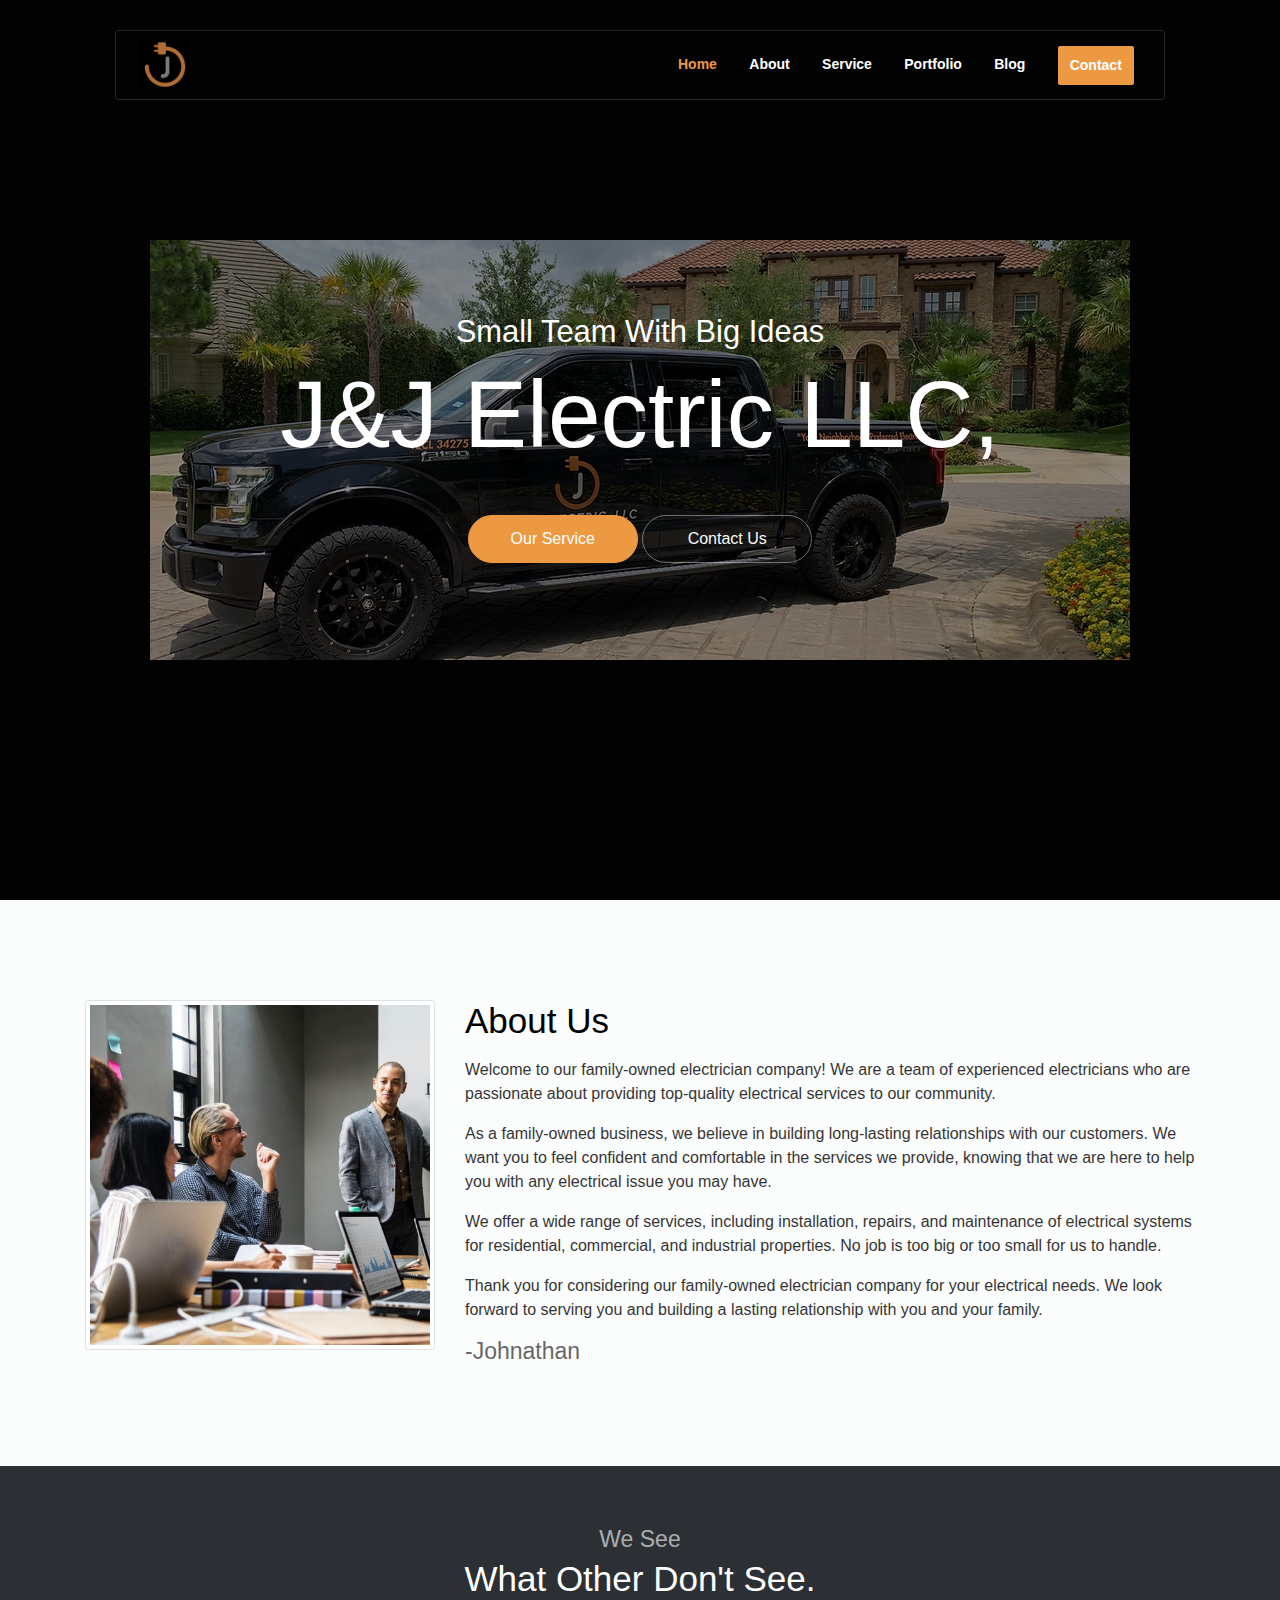
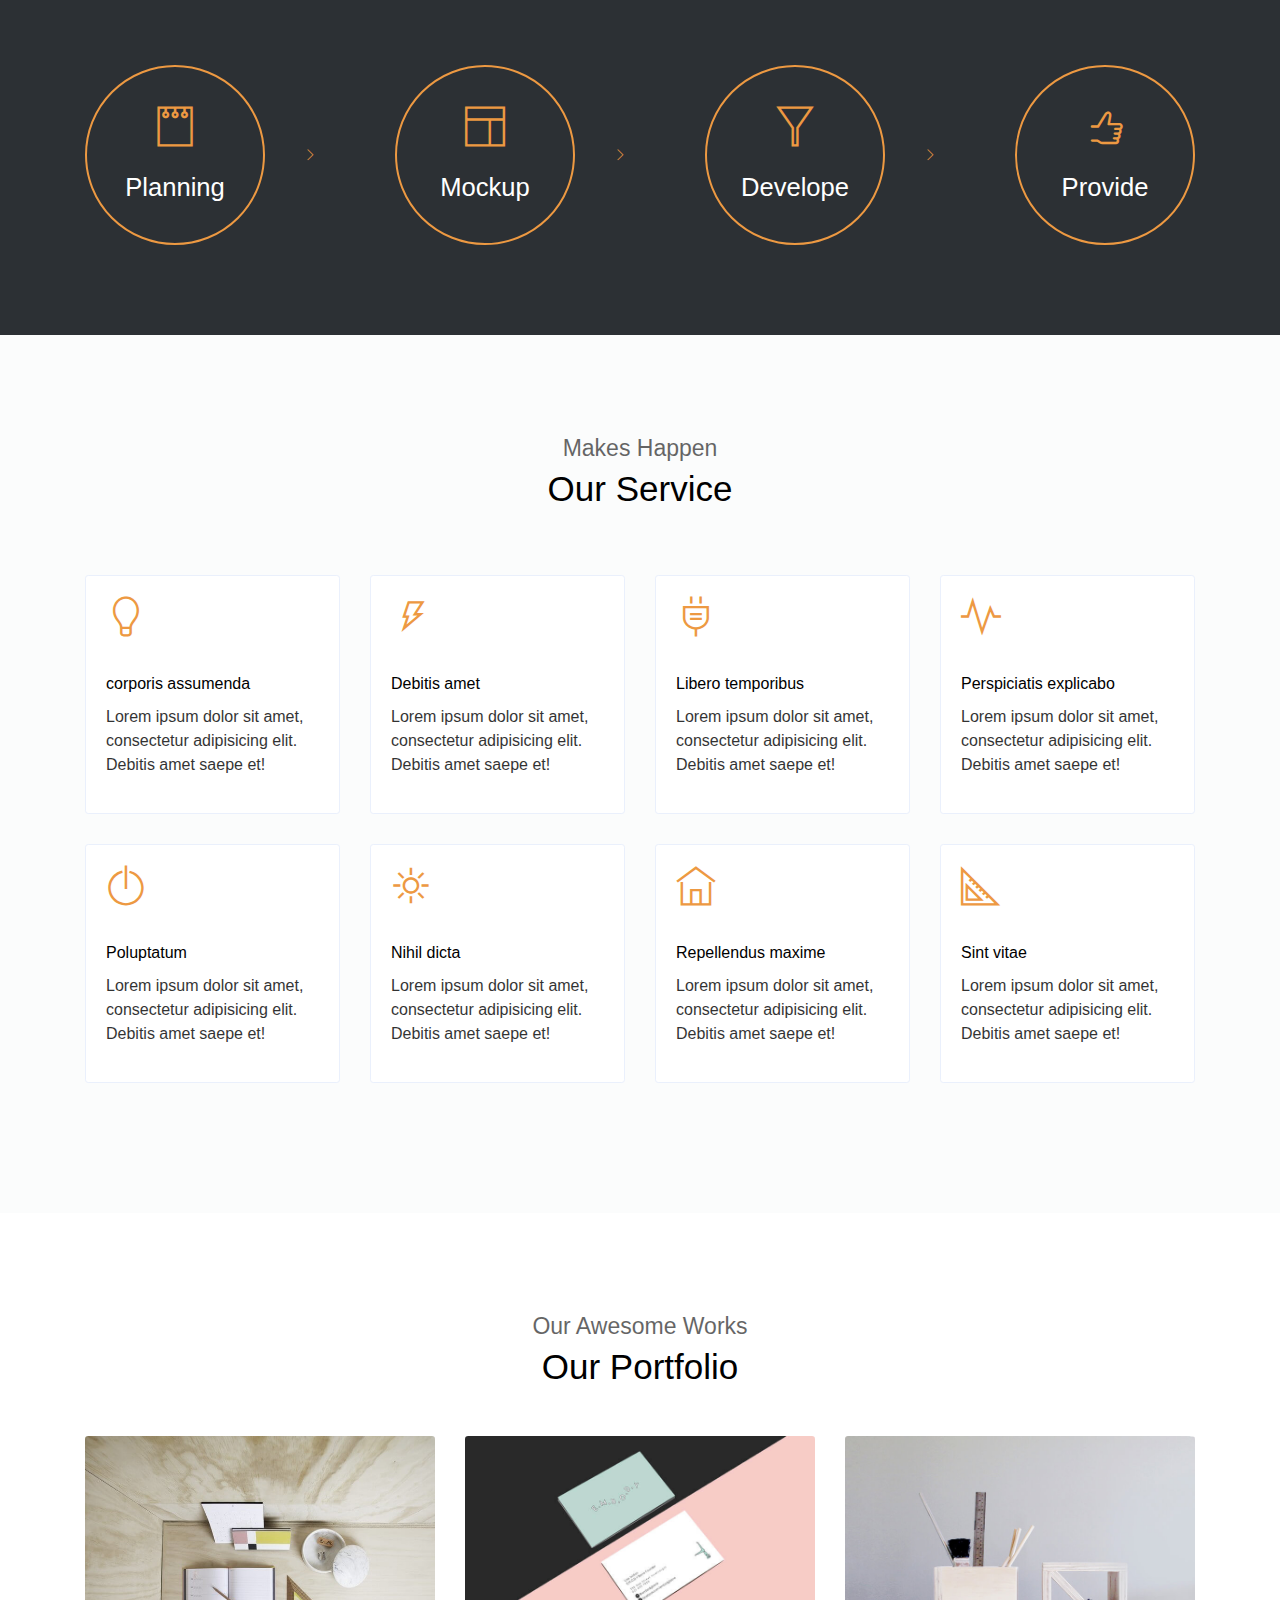
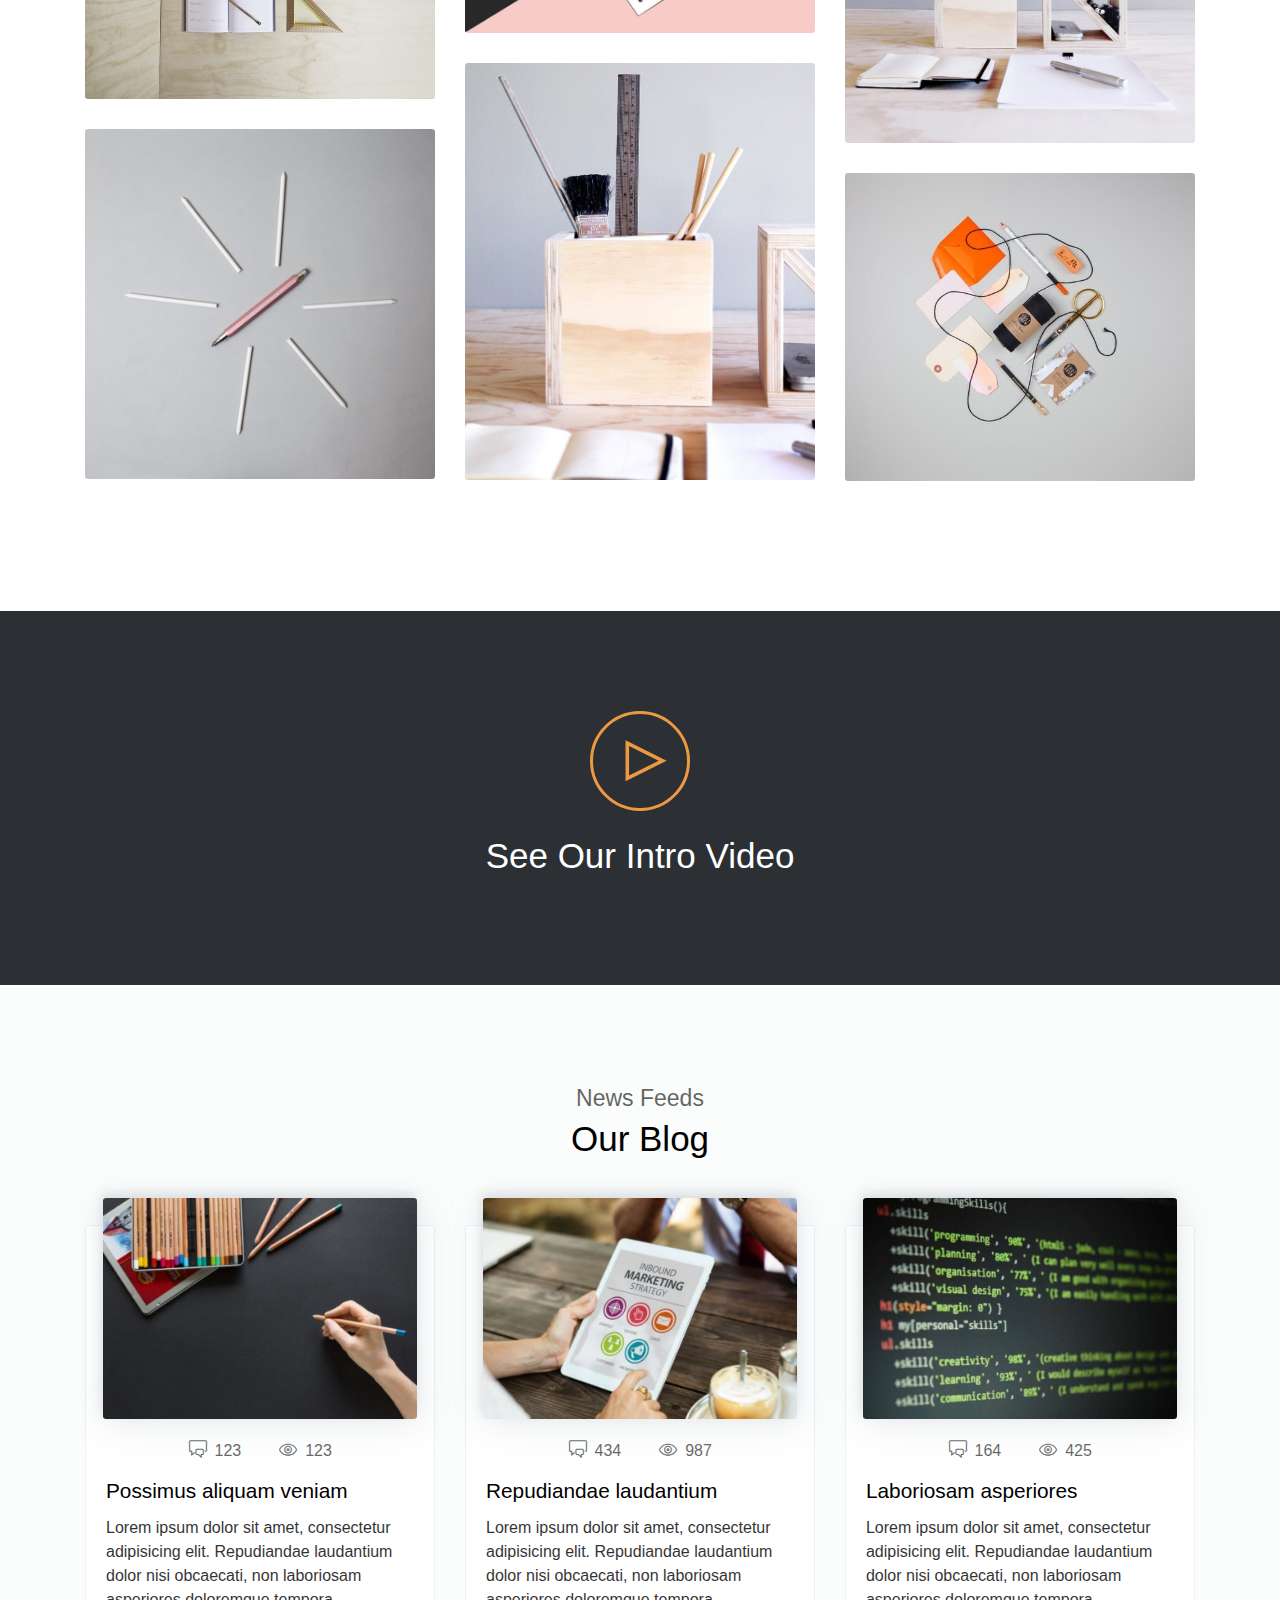
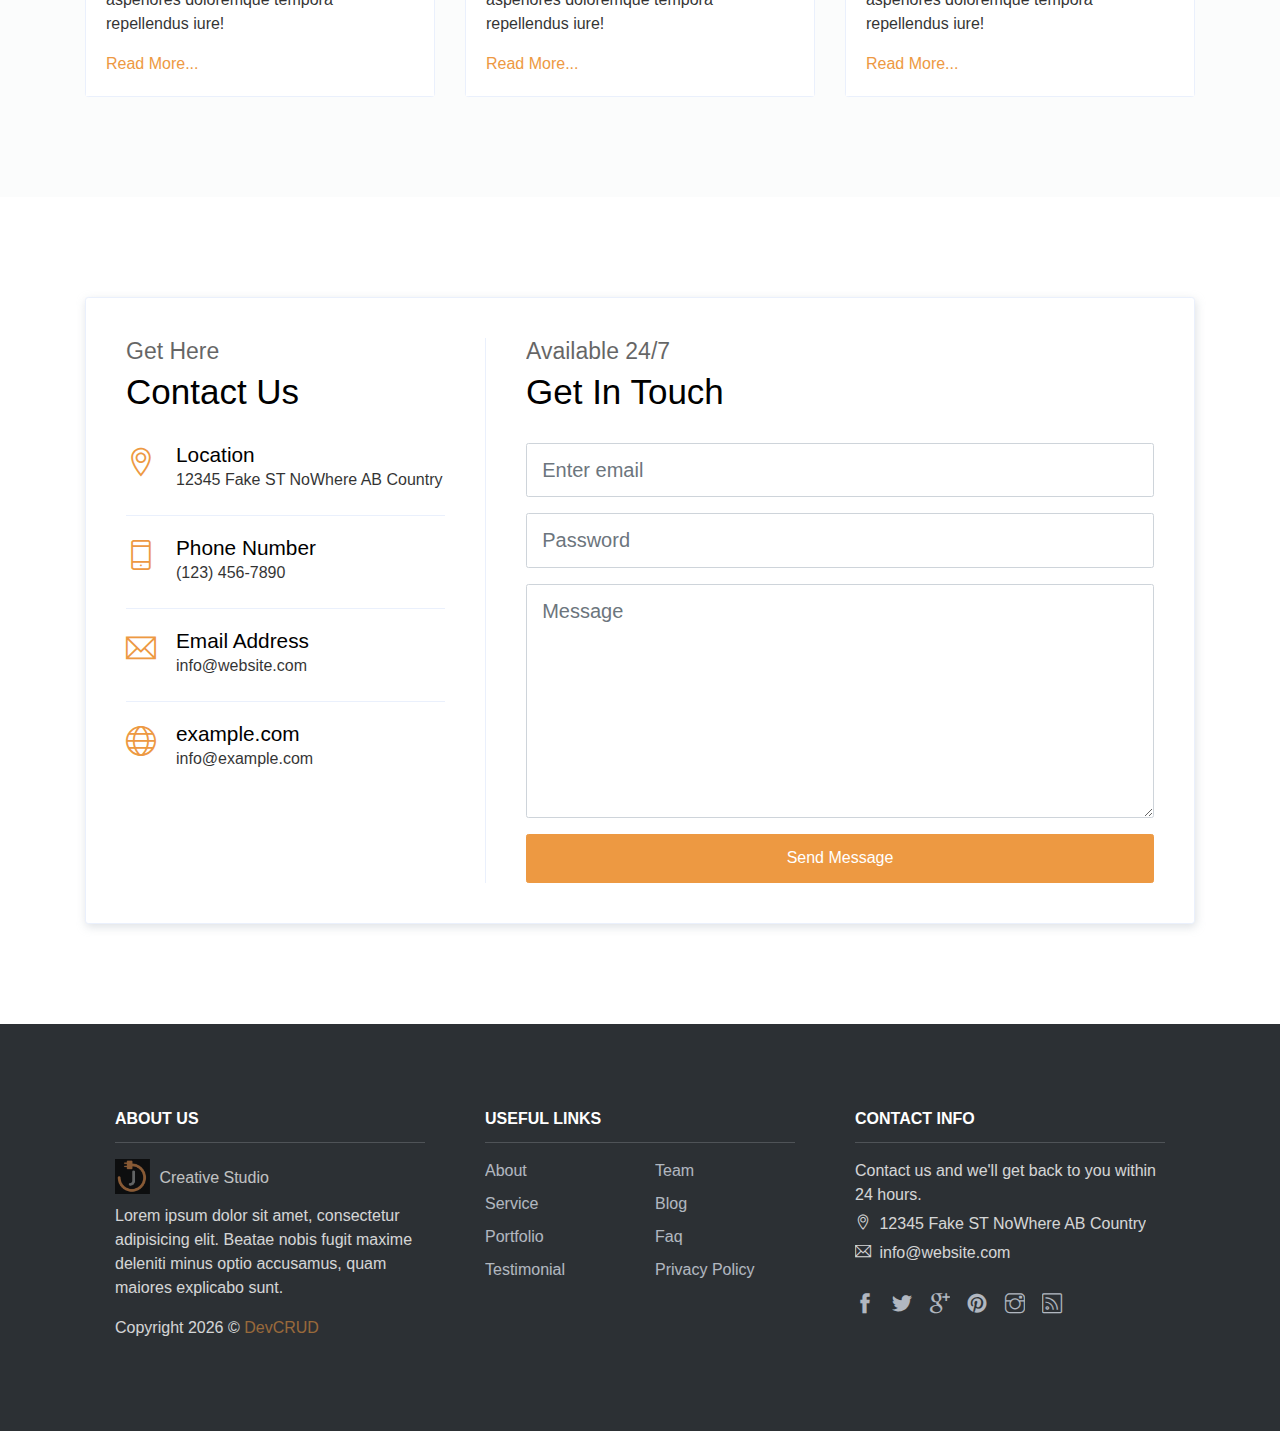
==== commit f30a7878: "SEND" ====
--- a/public_html/index.html
+++ b/public_html/index.html
@@ -4,9 +4,9 @@
     <link rel="icon" href="assets/imgs/J&J_logo.jpeg">
 	<meta charset="utf-8">
     <meta name="viewport" content="width=device-width, initial-scale=1, shrink-to-fit=no">
-    <meta name="description" content="Start your development with Creative Studio landing page.">
-    <meta name="author" content="Devcrud">
-    <title>J&J Electric LLC.</title>
+    <meta name="description" content="Start your development with Sam Servers">
+    <meta name="Cardona" content="Cardona">
+    <title>J&J Electric LLC. | Fort worth</title>
 
     <!-- font icons -->
     <link rel="stylesheet" href="assets/vendors/themify-icons/css/themify-icons.css">
@@ -21,7 +21,7 @@
     <nav class="navbar custom-navbar navbar-expand-lg navbar-dark" data-spy="affix" data-offset-top="20">
         <div class="container">
             <a class="navbar-brand" href="#">
-                <img src="assets/imgs/J&J_logo.jpeg" alt="Download free bootstrap 4 landing page, free boootstrap 4 templates, Download free bootstrap 4.1 landing page, free boootstrap 4.1.1 templates, Creative studio Landing page">
+                <img src="assets/imgs/J&J_logo.jpeg" alt="J&J Electric LLC,">
             </a>
             <button class="navbar-toggler" type="button" data-toggle="collapse" data-target="#navbarSupportedContent" aria-controls="navbarSupportedContent" aria-expanded="false" aria-label="Toggle navigation">
                 <span></span>
@@ -41,20 +41,13 @@
                     <li class="nav-item">
                         <a class="nav-link" href="#portfolio">Portfolio</a>
                     </li>
-                    <li class="nav-item">
-                        <a class="nav-link" href="#team">Team</a>
-                    </li>
-                    <li class="nav-item">
-                        <a class="nav-link" href="#testimonial">Testimonial</a>
-                    </li>
+                    
                     <li class="nav-item">
                         <a class="nav-link" href="#blog">Blog</a>
                     </li>
+                    
                     <li class="nav-item">
-                        <a class="nav-link" href="#contact">Contact</a>
-                    </li>
-                    <li class="nav-item">
-                        <a class="nav-link btn btn-primary btn-sm ml-lg-3" href="components.html">Components</a>
+                        <a class="nav-link btn btn-primary btn-sm ml-lg-3" href="#contact">Contact</a>
                     </li>
                 </ul>
             </div>
@@ -66,7 +59,7 @@
     <header class="header">
         <div class="overlay">
             <h6 class="subtitle">Small Team With Big Ideas</h6>
-            <h1 class="title">Creative Studio</h1>
+            <h1 class="title">J&J Electric LLC,</h1>
             <div class="buttons text-center">
                 <a href="#service" class="btn btn-primary rounded w-lg btn-lg my-1">Our Service</a>
                 <a href="#contact" class="btn btn-outline-light rounded w-lg btn-lg my-1">Contact Us</a>
@@ -81,14 +74,16 @@
         <div class="container">
             <div class="row align-items-center">
                 <div class="col-md-5 col-lg-4">
-                    <img src="assets/imgs/about.jpg" alt="Download free bootstrap 4 landing page, free boootstrap 4 templates, Download free bootstrap 4.1 landing page, free boootstrap 4.1.1 templates, Creative studio Landing page" class="w-100 img-thumbnail mb-3">
+                    <img src="assets/imgs/about.jpg" alt="logo" class="w-100 img-thumbnail mb-3">
                 </div>
                 <div class="col-md-7 col-lg-8">
-                    <h6 class="section-subtitle mb-0">We Create</h6>
-                    <h6 class="section-title mb-3">Awesome Work</h6>
-                    <p>Lorem ipsum dolor sit amet, consectetur adipisicing elit. Sapiente cupiditate quas, amet harum perferendis minus, cum dolorum obcaecati iste aspernatur voluptatum aut.</p>
-                    <p>Cum laudantium unde nemo doloribus eligendi quodarum ea vitae dicta. Accusantium vero, ea? Alias, atque libero. Id, ut harum. </p>
-                    <p>consectetur adipisicing elit. Omnis quidem, quos iure a dolorum illum culpa quia nemo soluta, ratione harum beatae minus doloribus consectetur! Similique tempora sunt doloribus molestias.</p>
+                    
+                    <h6 class="section-title mb-3">About Us</h6>
+                    <p>Welcome to our family-owned electrician company! We are a team of experienced electricians who are passionate about providing top-quality electrical services to our community.</p>
+                    <p>As a family-owned business, we believe in building long-lasting relationships with our customers. We want you to feel confident and comfortable in the services we provide, knowing that we are here to help you with any electrical issue you may have. </p>
+                    <p>We offer a wide range of services, including installation, repairs, and maintenance of electrical systems for residential, commercial, and industrial properties. No job is too big or too small for us to handle.</p>
+                    <p>Thank you for considering our family-owned electrician company for your electrical needs. We look forward to serving you and building a lasting relationship with you and your family.</p>
+                    <h6 class="section-subtitle mb-0">-Johnathan</h6>
                 </div>
             </div>
         </div>
@@ -131,7 +126,7 @@
                 <div class="col-sm-4 col-md-3">
                     <div class="card mb-4">
                         <div class="card-body">
-                            <h2 class="mb-4"><i class="ti-filter text-primary"></i></h2>
+                            <h2 class="mb-4"><i class="ti-light-bulb text-primary"></i></h2>
                             <h6 class="card-title">corporis assumenda</h6>
                             <p>Lorem ipsum dolor sit amet, consectetur adipisicing elit. Debitis amet saepe et!</p>
                         </div>
@@ -140,7 +135,7 @@
                 <div class="col-sm-4 col-md-3">
                     <div class="card mb-4">
                         <div class="card-body">
-                            <h2 class="mb-4"><i class="ti-paint-roller text-primary"></i></h2>
+                            <h2 class="mb-4"><i class="ti-bolt text-primary"></i></h2>
                             <h6 class="card-title">Debitis amet</h6>
                             <p>Lorem ipsum dolor sit amet, consectetur adipisicing elit. Debitis amet saepe et!</p>
                         </div>
@@ -149,7 +144,7 @@
                 <div class="col-sm-4 col-md-3">
                     <div class="card mb-4">
                         <div class="card-body">
-                            <h2 class="mb-4"><i class="ti-ruler-pencil text-primary"></i></h2>
+                            <h2 class="mb-4"><i class="ti-plug text-primary"></i></h2>
                             <h6 class="card-title">Libero temporibus</h6>
                             <p>Lorem ipsum dolor sit amet, consectetur adipisicing elit. Debitis amet saepe et!</p>
                         </div>
@@ -158,7 +153,7 @@
                 <div class="col-sm-4 col-md-3">
                     <div class="card mb-4">
                         <div class="card-body">
-                            <h2 class="mb-4"><i class="ti-layers text-primary"></i></h2>
+                            <h2 class="mb-4"><i class="ti-pulse text-primary"></i></h2>
                             <h6 class="card-title">Perspiciatis explicabo</h6>
                             <p>Lorem ipsum dolor sit amet, consectetur adipisicing elit. Debitis amet saepe et!</p>
                         </div>
@@ -167,7 +162,7 @@
                 <div class="col-sm-4 col-md-3">
                     <div class="card mb-4">
                         <div class="card-body">
-                            <h2 class="mb-4"><i class="ti-bolt text-primary"></i></h2>
+                            <h2 class="mb-4"><i class="ti-power-off text-primary"></i></h2>
                             <h6 class="card-title">Poluptatum</h6>
                             <p>Lorem ipsum dolor sit amet, consectetur adipisicing elit. Debitis amet saepe et!</p>
                         </div>
@@ -176,7 +171,7 @@
                 <div class="col-sm-4 col-md-3">
                     <div class="card mb-4">
                         <div class="card-body">
-                            <h2 class="mb-4"><i class="ti-palette text-primary"></i></h2>
+                            <h2 class="mb-4"><i class="ti-shine text-primary"></i></h2>
                             <h6 class="card-title">Nihil dicta</h6>
                             <p>Lorem ipsum dolor sit amet, consectetur adipisicing elit. Debitis amet saepe et!</p>
                         </div>
@@ -185,7 +180,7 @@
                 <div class="col-sm-4 col-md-3">
                     <div class="card mb-4">
                         <div class="card-body">
-                            <h2 class="mb-4"><i class="ti-stats-up text-primary"></i></h2>
+                            <h2 class="mb-4"><i class="ti-home text-primary"></i></h2>
                             <h6 class="card-title">Repellendus maxime</h6>
                             <p>Lorem ipsum dolor sit amet, consectetur adipisicing elit. Debitis amet saepe et!</p>
                         </div>
@@ -194,7 +189,7 @@
                 <div class="col-sm-4 col-md-3">
                     <div class="card mb-4">
                         <div class="card-body">
-                            <h2 class="mb-4"><i class="ti-location-arrow text-primary"></i></h2>
+                            <h2 class="mb-4"><i class="ti-ruler-alt-2 text-primary"></i></h2>
                             <h6 class="card-title">Sint vitae</h6>
                             <p>Lorem ipsum dolor sit amet, consectetur adipisicing elit. Debitis amet saepe et!</p>
                         </div>
